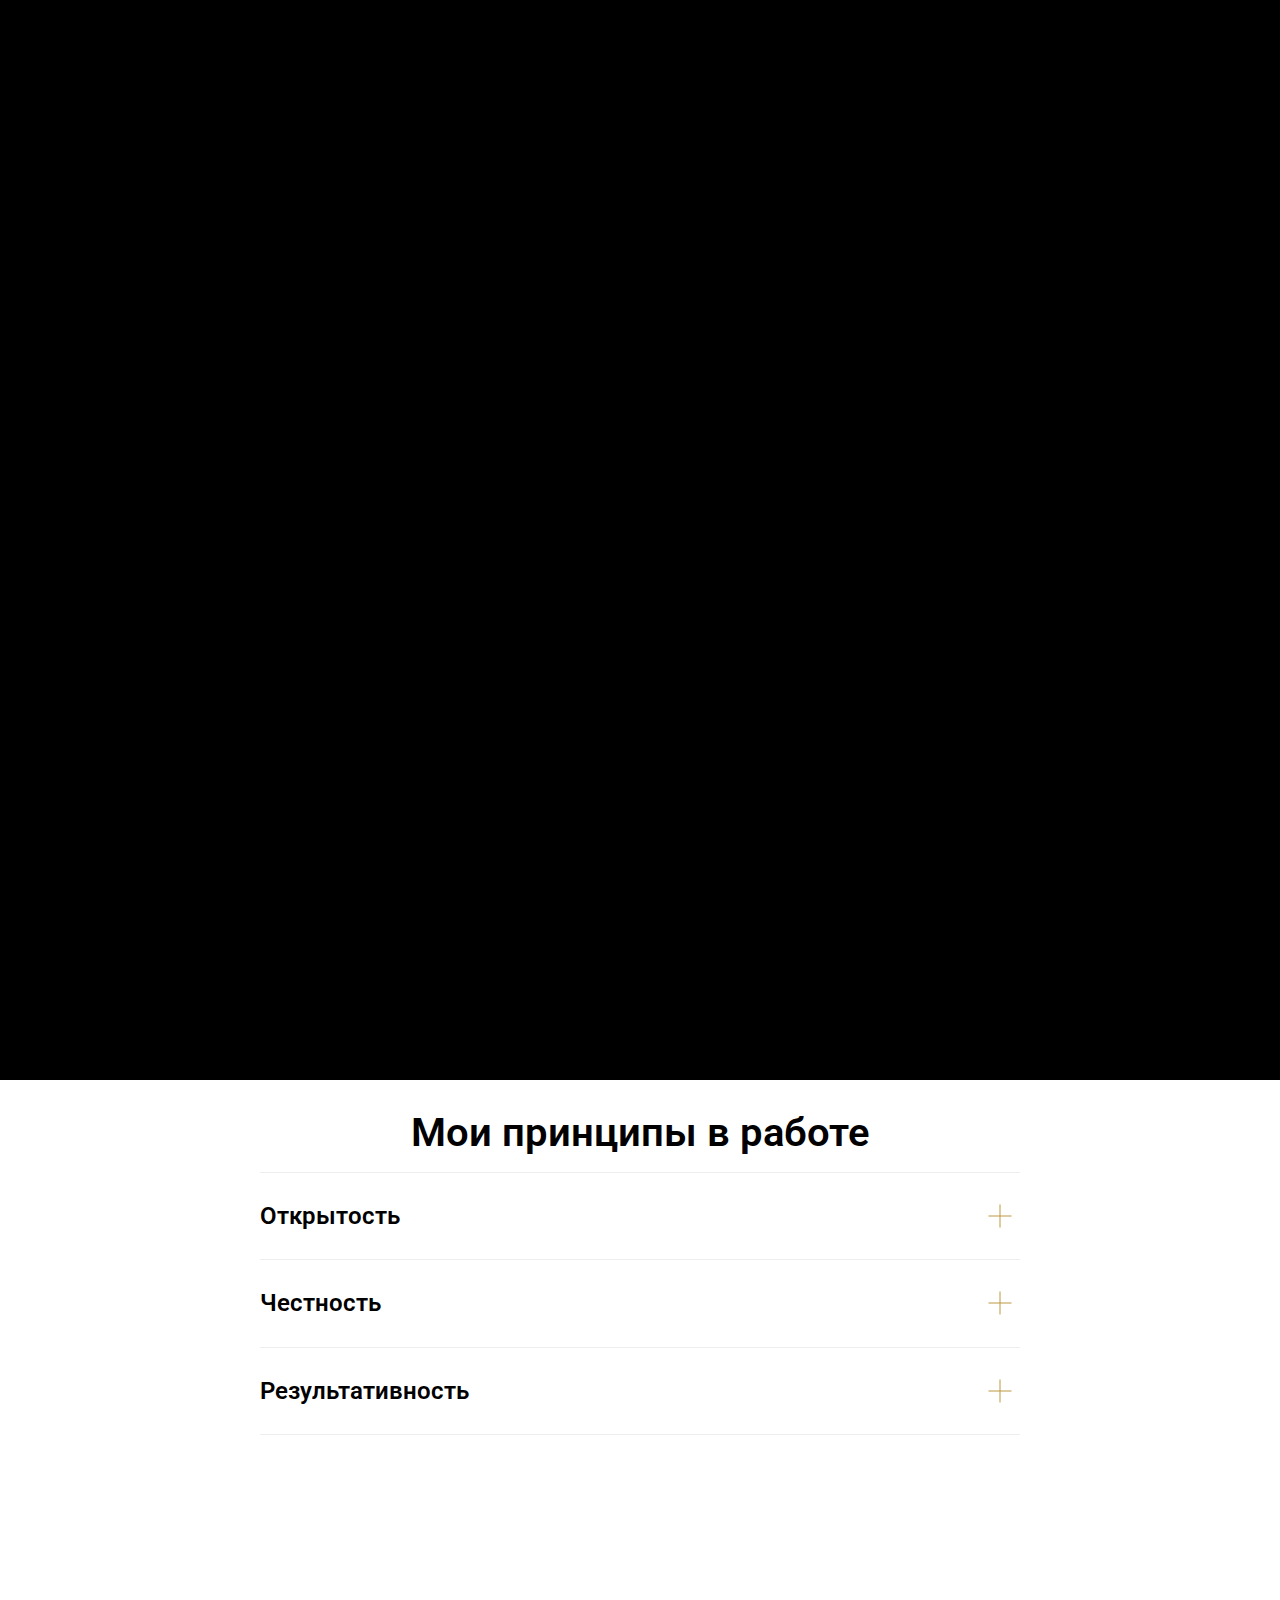
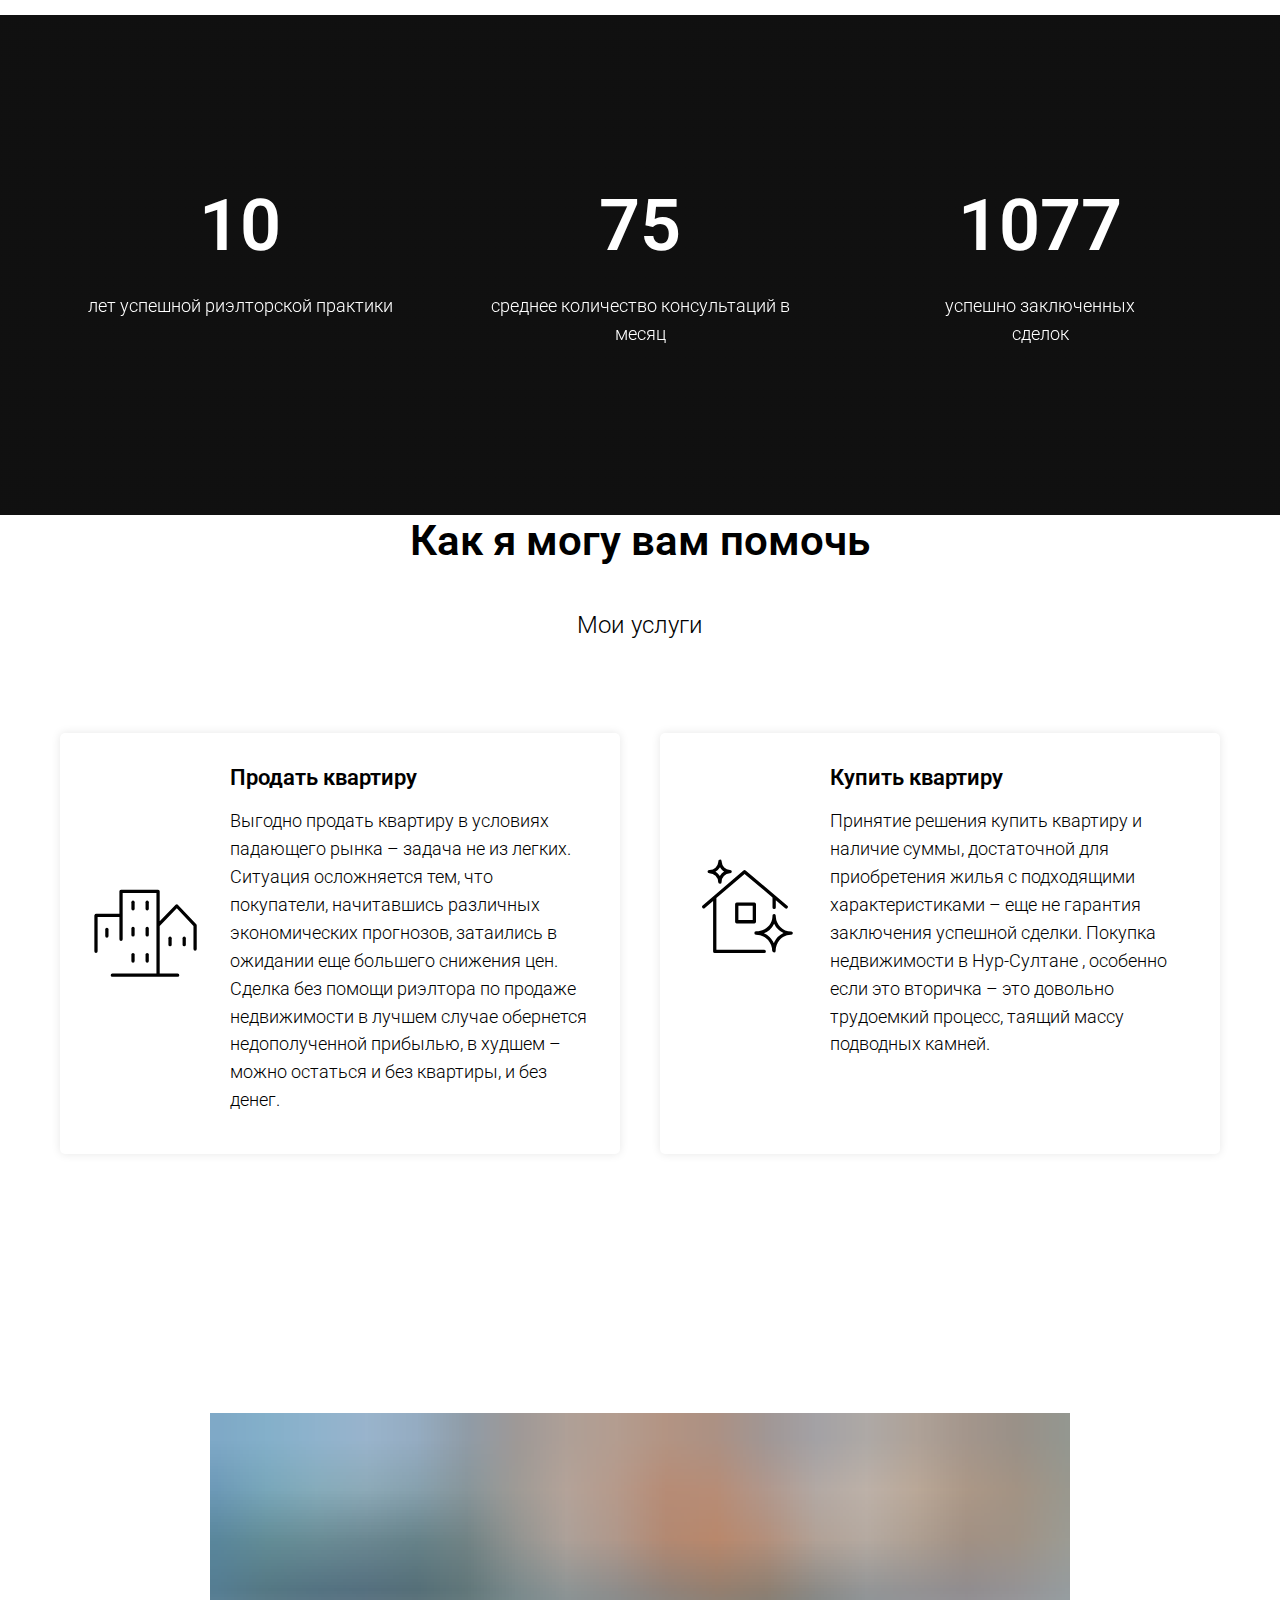
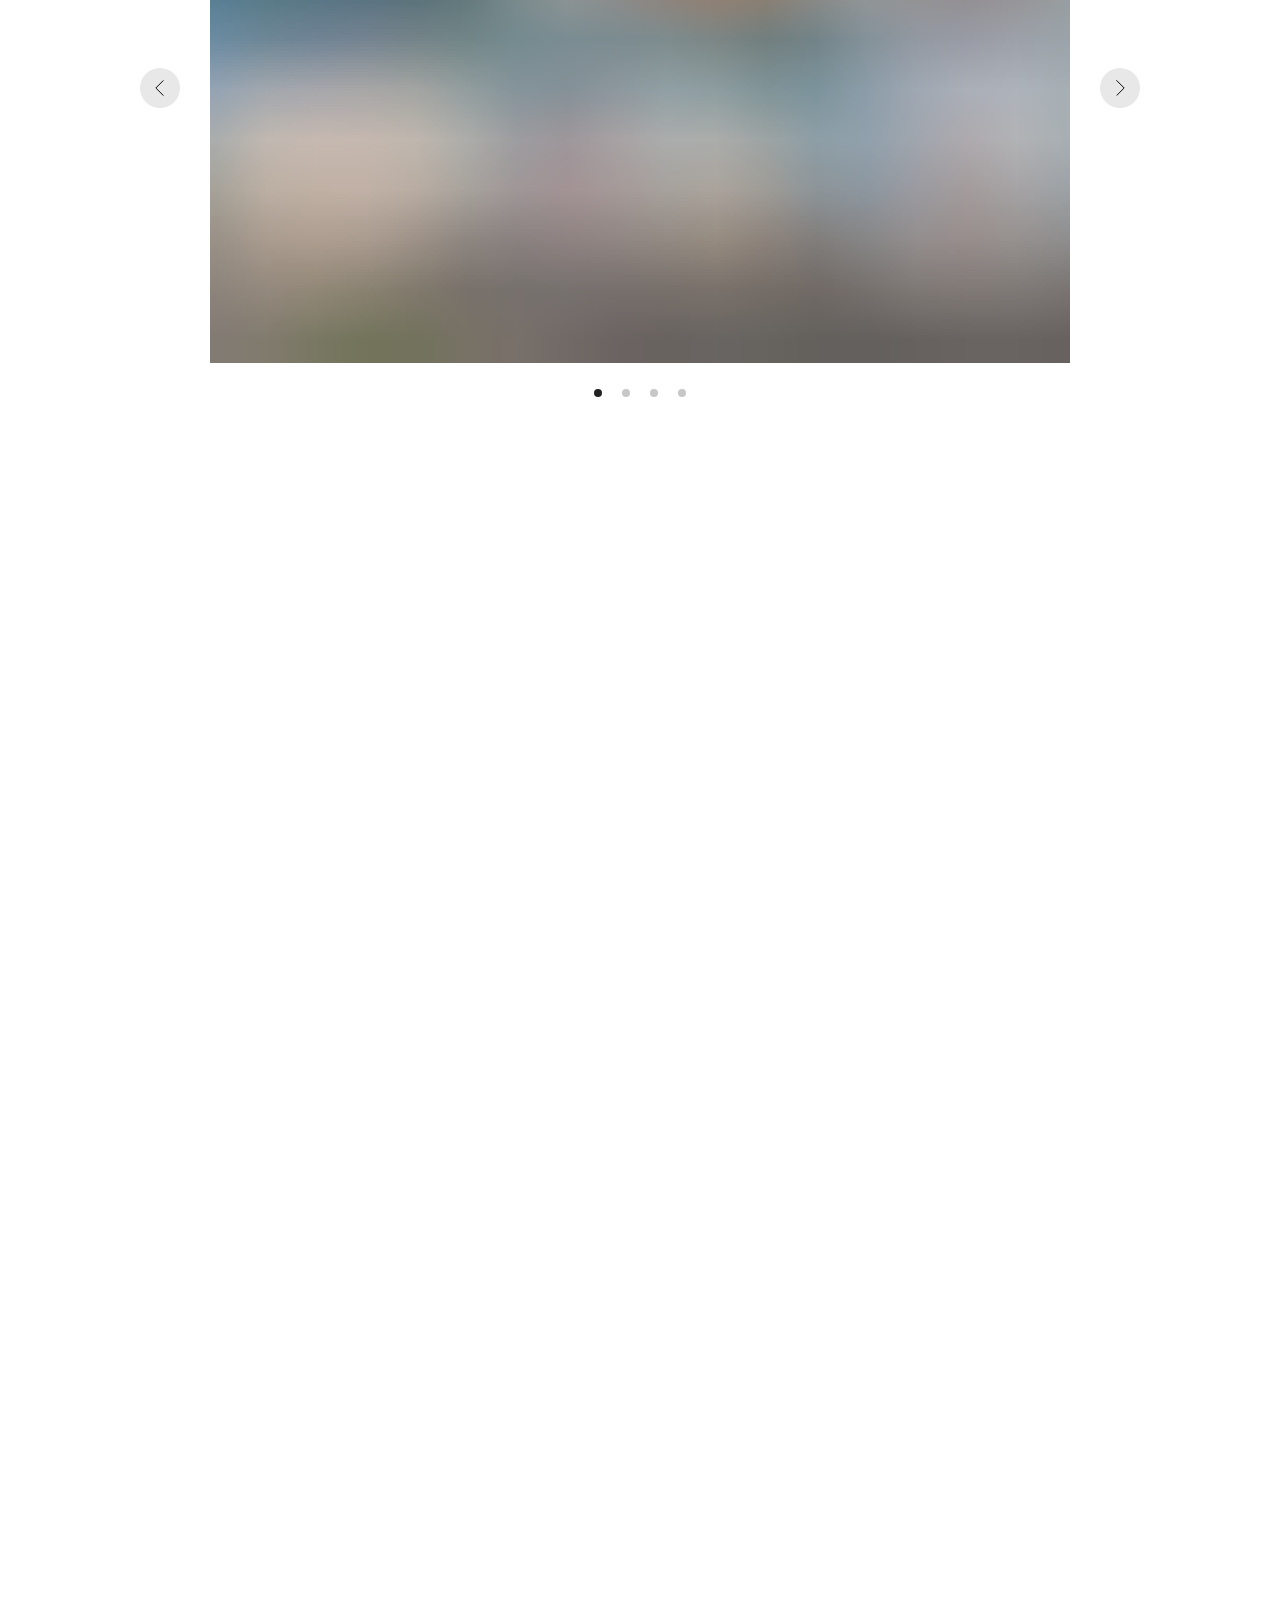
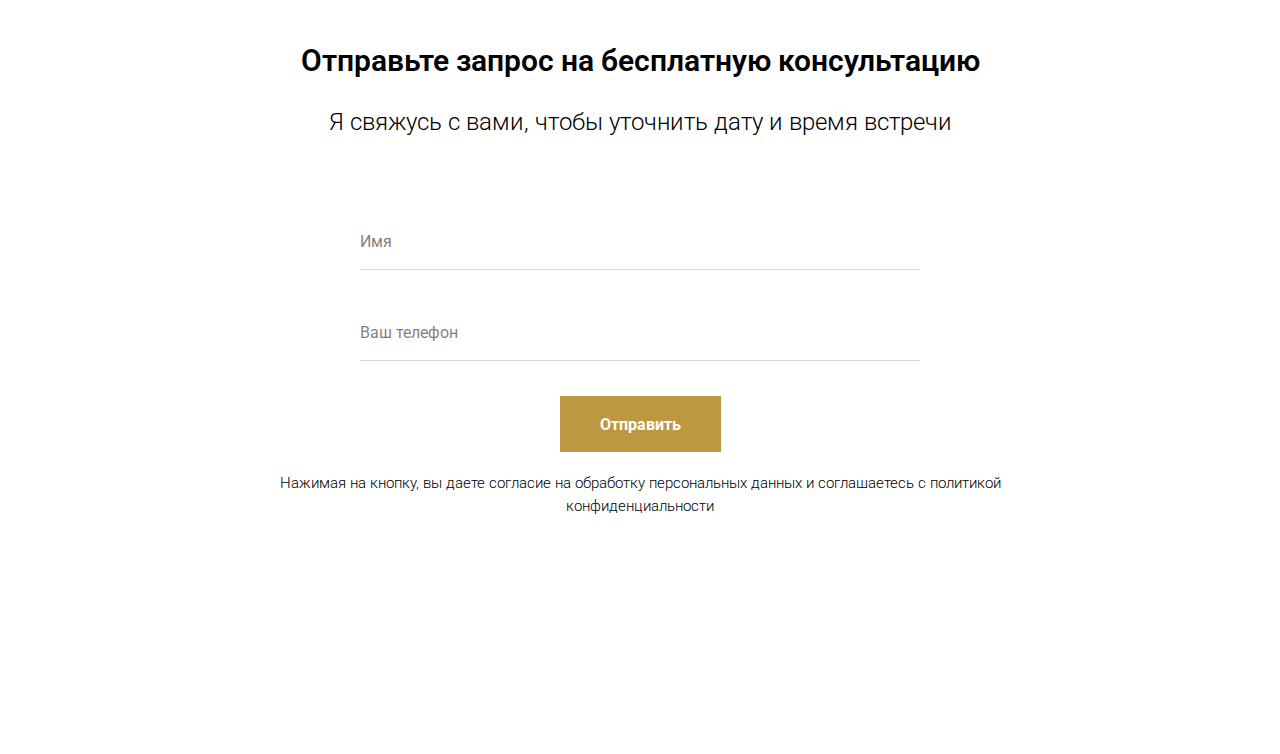
==== index.html @ 59fc8dd5 "Initial commit" ====
﻿<!DOCTYPE html>
<html>
  <head>
    <meta charset="utf-8" />
    <meta http-equiv="Content-Type" content="text/html; charset=utf-8" />
    <meta name="viewport" content="width=device-width, initial-scale=1.0" />
    <!--metatextblock-->
    <title>Риэлтор в Нур-Султане</title>
    <meta name="description" content="Риэлтор в Нур-Султане" />
    <meta property="og:url" content="http://mindikulov.kz" />
    <meta property="og:title" content="Риэлтор в Нур-Султане" />
    <meta property="og:description" content="Риэлтор в Нур-Султане" />
    <meta property="og:type" content="website" />
    <meta
      property="og:image"
      content="https://static.tildacdn.com/tild3165-3533-4338-b965-396161396563/-/resize/504x/lookcomua-135412.jpg"
    />
    <link rel="canonical" href="index.html" />
    <!--/metatextblock-->
    <meta property="fb:app_id" content="257953674358265" />
    <meta name="format-detection" content="telephone=no" />
    <meta http-equiv="x-dns-prefetch-control" content="on" />
    <link rel="dns-prefetch" href="index-1.htm" />
    <link rel="dns-prefetch" href="index-2.htm" />
    <meta name="robots" content="nofollow" />
    <link rel="shortcut icon" href="favicons/favicon.ico" type="image/x-icon" />
    <!-- Assets -->
    <link
      rel="stylesheet"
      href="css/tilda-grid-3.0.min.css"
      type="text/css"
      media="all"
    />
    <link
      rel="stylesheet"
      href="project2813560/tilda-blocks-2.12.css?t=1599987492"
      type="text/css"
      media="all"
    />
    <link
      rel="stylesheet"
      href="css/tilda-animation-1.0.min.css"
      type="text/css"
      media="all"
    />
    <link
      rel="stylesheet"
      href="css/tilda-slds-1.4.min.css"
      type="text/css"
      media="all"
    />
    <script src="js/jquery-1.10.2.min.js"></script>
    <script src="js/tilda-scripts-2.8.min.js"></script>
    <script src="project2813560/tilda-blocks-2.7.js?t=1599987492"></script>
    <script src="js/lazyload-1.3.min.js" charset="utf-8"></script>
    <script src="js/tilda-animation-1.0.min.js" charset="utf-8"></script>
    <script src="js/tilda-slds-1.4.min.js" charset="utf-8"></script>
    <script src="js/hammer.min.js" charset="utf-8"></script>
    <script src="js/tilda-forms-1.0.min.js" charset="utf-8"></script>
    <script type="text/javascript">
      window.dataLayer = window.dataLayer || [];
    </script>
    <script type="text/javascript">
      if (
        /bot|google|yandex|baidu|bing|msn|duckduckbot|teoma|slurp|crawler|spider|robot|crawling|facebook/i.test(
          navigator.userAgent
        ) === false &&
        typeof sessionStorage != "undefined" &&
        sessionStorage.getItem("visited") !== "y"
      ) {
        var style = document.createElement("style");
        style.type = "text/css";
        style.innerHTML =
          "@media screen and (min-width: 980px) {.t-records {opacity: 0;}.t-records_animated {-webkit-transition: opacity ease-in-out .2s;-moz-transition: opacity ease-in-out .2s;-o-transition: opacity ease-in-out .2s;transition: opacity ease-in-out .2s;}.t-records.t-records_visible {opacity: 1;}}";
        document.getElementsByTagName("head")[0].appendChild(style);
        $(document).ready(function () {
          $(".t-records").addClass("t-records_animated");
          setTimeout(function () {
            $(".t-records").addClass("t-records_visible");
            sessionStorage.setItem("visited", "y");
          }, 400);
        });
      }
    </script>
  </head>
  <body class="t-body" style="margin: 0">
    <!--allrecords-->
    <div
      id="allrecords"
      class="t-records"
      data-hook="blocks-collection-content-node"
      data-tilda-project-id="2813560"
      data-tilda-page-id="13061251"
      data-tilda-formskey="2268afaf3164f81f33b08dd801466b52"
    >
      <div
        id="rec217210519"
        class="r t-rec"
        style=""
        data-animationappear="off"
        data-record-type="205"
      >
        <!-- cover -->
        <div
          class="t-cover"
          id="recorddiv217210519"
          bgimgfield="img"
          style="
            height: 120vh;
            background-image: url('tild3165-3533-4338-b965-396161396563/-/resize/20x/lookcomua-135412.jpg');
          "
        >
          <div
            class="t-cover__carrier"
            id="coverCarry217210519"
            data-content-cover-id="217210519"
            data-content-cover-bg="https://static.tildacdn.com/tild3165-3533-4338-b965-396161396563/lookcomua-135412.jpg"
            data-content-cover-height="120vh"
            data-content-cover-parallax="fixed"
            data-content-video-url-youtube="fr4d6lpyalU"
            style="height: 120vh"
          ></div>
          <div
            class="t-cover__filter"
            style="
              height: 120vh;
              background-image: -moz-linear-gradient(
                top,
                rgba(0, 0, 0, 0),
                rgba(0, 0, 0, 0)
              );
              background-image: -webkit-linear-gradient(
                top,
                rgba(0, 0, 0, 0),
                rgba(0, 0, 0, 0)
              );
              background-image: -o-linear-gradient(
                top,
                rgba(0, 0, 0, 0),
                rgba(0, 0, 0, 0)
              );
              background-image: -ms-linear-gradient(
                top,
                rgba(0, 0, 0, 0),
                rgba(0, 0, 0, 0)
              );
              background-image: linear-gradient(
                top,
                rgba(0, 0, 0, 0),
                rgba(0, 0, 0, 0)
              );
              filter: progid:DXImageTransform.Microsoft.gradient(startColorStr='#fe000000', endColorstr='#fe000000');
            "
          ></div>
          <div class="t-container">
            <div class="t-width t-width_10" style="margin: 0 auto">
              <div
                class="t-cover__wrapper t-valign_middle"
                style="height: 120vh; position: relative; z-index: 1"
              >
                <div class="t182">
                  <div data-hook-content="covercontent">
                    <div class="t182__wrapper">
                      <h1
                        class="t182__title t-title t-title_xl t-animate"
                        data-animate-style="zoomin"
                        data-animate-group="yes"
                        style=""
                        field="title"
                      >
                        <div
                          style="
                            font-size: 52px;
                            line-height: 54px;
                            color: #ffffff;
                          "
                          data-customstyle="yes"
                        >
                          <strong>Аскар Миндикулов</strong>
                        </div>
                      </h1>
                      <div
                        class="t182__descr t-descr t-descr_lg t-animate"
                        data-animate-style="zoomin"
                        data-animate-group="yes"
                        style=""
                        field="descr"
                      >
                        <div style="font-size: 22px" data-customstyle="yes">
                          <span style="font-size: 22px"
                            >Опытный агент по недвижимости в Нур-Султане</span
                          >
                        </div>
                      </div>
                      <div class="t182__buttons">
                        <a
                          href="tel:+77077050975"
                          target=""
                          class="t-btn t-animate"
                          data-animate-style="zoomin"
                          data-animate-group="yes"
                          style="color: #ffffff; background-color: #199c68"
                          ><table style="width: 100%; height: 100%">
                            <tr>
                              <td>Номер: 8 (707) 705 09 75</td>
                            </tr>
                          </table></a
                        >
                        <a
                          href="#rec217210527"
                          target=""
                          class="t-btn t-animate"
                          data-animate-style="zoomin"
                          data-animate-group="yes"
                          style="color: #cccccc; border: 1px solid #bd9840"
                          ><table style="width: 100%; height: 100%">
                            <tr>
                              <td>Получить бесплатную консультацию</td>
                            </tr>
                          </table></a
                        >
                      </div>
                    </div>
                  </div>
                </div>
              </div>
            </div>
          </div>
        </div>
        <style>
          #rec217210519 .t-btn[data-btneffects-first],
          #rec217210519 .t-btn[data-btneffects-second],
          #rec217210519 .t-submit[data-btneffects-first],
          #rec217210519 .t-submit[data-btneffects-second] {
            position: relative;
            overflow: hidden;
            -webkit-transform: translate3d(0, 0, 0);
            transform: translate3d(0, 0, 0);
          }
        </style>
        <script type="text/javascript">
          $(document).ready(function () {});
        </script>
      </div>
      <div
        id="rec217220127"
        class="r t-rec t-rec_pt_30 t-rec_pb_15"
        style="padding-top: 30px; padding-bottom: 15px"
        data-record-type="60"
      >
        <!-- T050 -->
        <div class="t050">
          <div class="t-container t-align_center">
            <div class="t-col t-col_10 t-prefix_1">
              <div
                class="t050__title t-title t-title_xxl"
                field="title"
                style=""
              >
                <div style="font-size: 40px" data-customstyle="yes">
                  <span style="font-size: 40px">Мои принципы в работе</span>
                </div>
              </div>
            </div>
          </div>
        </div>
      </div>
      <div
        id="rec217210521"
        class="r t-rec t-rec_pt_0 t-rec_pb_180"
        style="padding-top: 0px; padding-bottom: 180px"
        data-animationappear="off"
        data-record-type="585"
      >
        <!-- T585-->
        <div class="t585">
          <div class="t-container">
            <div class="t-col t-col_8 t-prefix_2">
              <div class="t585__accordion" data-accordion="false">
                <div class="t585__wrapper">
                  <div class="t585__header" style="border-top: 1px solid #eee">
                    <div
                      class="t585__title t-name t-name_xl"
                      field="li_title__1480611044356"
                      style=""
                    >
                      <p style="text-align: left">Открытость</p>
                    </div>
                    <div class="t585__icon">
                      <div class="t585__lines">
                        <svg
                          width="24px"
                          height="24px"
                          viewbox="0 0 24 24"
                          xmlns="http://www.w3.org/2000/svg"
                          xmlns:xlink="http://www.w3.org/1999/xlink"
                        >
                          <g
                            stroke="none"
                            stroke-width="1px"
                            fill="none"
                            fill-rule="evenodd"
                            stroke-linecap="square"
                          >
                            <g
                              transform="translate(1.000000, 1.000000)"
                              stroke="#bd9840"
                            >
                              <path d="M0,11 L22,11"></path>
                              <path d="M11,0 L11,22"></path>
                            </g>
                          </g>
                        </svg>
                      </div>
                      <div
                        class="t585__circle"
                        style="background-color: transparent"
                      ></div>
                    </div>
                    <div class="t585__icon t585__icon-hover">
                      <div class="t585__lines">
                        <svg
                          width="24px"
                          height="24px"
                          viewbox="0 0 24 24"
                          xmlns="http://www.w3.org/2000/svg"
                          xmlns:xlink="http://www.w3.org/1999/xlink"
                        >
                          <g
                            stroke="none"
                            stroke-width="1px"
                            fill="none"
                            fill-rule="evenodd"
                            stroke-linecap="square"
                          >
                            <g
                              transform="translate(1.000000, 1.000000)"
                              stroke="#bd9840"
                            >
                              <path d="M0,11 L22,11"></path>
                              <path d="M11,0 L11,22"></path>
                            </g>
                          </g>
                        </svg>
                      </div>
                      <div
                        class="t585__circle"
                        style="background-color: #e8e8e8"
                      ></div>
                    </div>
                  </div>
                  <div class="t585__content">
                    <div class="t585__textwrapper">
                      <div
                        class="t585__text t-descr t-descr_xs"
                        field="li_descr__1480611044356"
                        style=""
                      >
                        <ul>
                          <li>
                            детальное информирование клиента о каждом этапе
                            сотрудничества.
                          </li>
                        </ul>
                      </div>
                    </div>
                  </div>
                </div>
              </div>
            </div>
            <div class="t-col t-col_8 t-prefix_2">
              <div class="t585__accordion" data-accordion="false">
                <div class="t585__wrapper">
                  <div class="t585__header" style="border-top: 1px solid #eee">
                    <div
                      class="t585__title t-name t-name_xl"
                      field="li_title__1480611048442"
                      style=""
                    >
                      Честность
                    </div>
                    <div class="t585__icon">
                      <div class="t585__lines">
                        <svg
                          width="24px"
                          height="24px"
                          viewbox="0 0 24 24"
                          xmlns="http://www.w3.org/2000/svg"
                          xmlns:xlink="http://www.w3.org/1999/xlink"
                        >
                          <g
                            stroke="none"
                            stroke-width="1px"
                            fill="none"
                            fill-rule="evenodd"
                            stroke-linecap="square"
                          >
                            <g
                              transform="translate(1.000000, 1.000000)"
                              stroke="#bd9840"
                            >
                              <path d="M0,11 L22,11"></path>
                              <path d="M11,0 L11,22"></path>
                            </g>
                          </g>
                        </svg>
                      </div>
                      <div
                        class="t585__circle"
                        style="background-color: transparent"
                      ></div>
                    </div>
                    <div class="t585__icon t585__icon-hover">
                      <div class="t585__lines">
                        <svg
                          width="24px"
                          height="24px"
                          viewbox="0 0 24 24"
                          xmlns="http://www.w3.org/2000/svg"
                          xmlns:xlink="http://www.w3.org/1999/xlink"
                        >
                          <g
                            stroke="none"
                            stroke-width="1px"
                            fill="none"
                            fill-rule="evenodd"
                            stroke-linecap="square"
                          >
                            <g
                              transform="translate(1.000000, 1.000000)"
                              stroke="#bd9840"
                            >
                              <path d="M0,11 L22,11"></path>
                              <path d="M11,0 L11,22"></path>
                            </g>
                          </g>
                        </svg>
                      </div>
                      <div
                        class="t585__circle"
                        style="background-color: #e8e8e8"
                      ></div>
                    </div>
                  </div>
                  <div class="t585__content">
                    <div class="t585__textwrapper">
                      <div
                        class="t585__text t-descr t-descr_xs"
                        field="li_descr__1480611048442"
                        style=""
                      >
                        <ul>
                          <li>основа любого сотрудничества,</li>
                        </ul>
                        залог взаимного доверия, без которого невозможно<br />добиться
                        успеха и хорошего результата
                      </div>
                    </div>
                  </div>
                </div>
              </div>
            </div>
            <div class="t-col t-col_8 t-prefix_2">
              <div class="t585__accordion" data-accordion="false">
                <div class="t585__wrapper">
                  <div class="t585__header" style="border-top: 1px solid #eee">
                    <div
                      class="t585__title t-name t-name_xl"
                      field="li_title__1489600117321"
                      style=""
                    >
                      Результативность
                    </div>
                    <div class="t585__icon">
                      <div class="t585__lines">
                        <svg
                          width="24px"
                          height="24px"
                          viewbox="0 0 24 24"
                          xmlns="http://www.w3.org/2000/svg"
                          xmlns:xlink="http://www.w3.org/1999/xlink"
                        >
                          <g
                            stroke="none"
                            stroke-width="1px"
                            fill="none"
                            fill-rule="evenodd"
                            stroke-linecap="square"
                          >
                            <g
                              transform="translate(1.000000, 1.000000)"
                              stroke="#bd9840"
                            >
                              <path d="M0,11 L22,11"></path>
                              <path d="M11,0 L11,22"></path>
                            </g>
                          </g>
                        </svg>
                      </div>
                      <div
                        class="t585__circle"
                        style="background-color: transparent"
                      ></div>
                    </div>
                    <div class="t585__icon t585__icon-hover">
                      <div class="t585__lines">
                        <svg
                          width="24px"
                          height="24px"
                          viewbox="0 0 24 24"
                          xmlns="http://www.w3.org/2000/svg"
                          xmlns:xlink="http://www.w3.org/1999/xlink"
                        >
                          <g
                            stroke="none"
                            stroke-width="1px"
                            fill="none"
                            fill-rule="evenodd"
                            stroke-linecap="square"
                          >
                            <g
                              transform="translate(1.000000, 1.000000)"
                              stroke="#bd9840"
                            >
                              <path d="M0,11 L22,11"></path>
                              <path d="M11,0 L11,22"></path>
                            </g>
                          </g>
                        </svg>
                      </div>
                      <div
                        class="t585__circle"
                        style="background-color: #e8e8e8"
                      ></div>
                    </div>
                  </div>
                  <div class="t585__content">
                    <div class="t585__textwrapper">
                      <div
                        class="t585__text t-descr t-descr_xs"
                        field="li_descr__1489600117321"
                        style=""
                      >
                        <ul>
                          <li>закономерный итог профессионального подхода и</li>
                        </ul>
                        понимания сути своей работы.
                      </div>
                    </div>
                  </div>
                </div>
              </div>
              <div
                class="t585__border"
                style="height: 1px; background-color: #eee"
              ></div>
            </div>
          </div>
        </div>
        <script type="text/javascript">
          $(document).ready(function () {
            t585_init("217210521");
          });
        </script>
      </div>
      <div
        id="rec217210522"
        class="r t-rec"
        style=""
        data-animationappear="off"
        data-record-type="506"
      >
        <!-- T506 --><!-- cover -->
        <div
          class="t-cover"
          id="recorddiv217210522"
          bgimgfield="img"
          style="
            height: 500px;
            background-image: url('tild3165-6231-4263-b031-643332373136/-/resize/20x/21459680054_ca2cc57c4b_o.png');
          "
        >
          <div
            class="t-cover__carrier"
            id="coverCarry217210522"
            data-content-cover-id="217210522"
            data-content-cover-bg="https://static.tildacdn.com/tild3165-6231-4263-b031-643332373136/21459680054_ca2cc57c4b_o.png"
            data-content-cover-height="500px"
            data-content-cover-parallax=""
            style="height: 500px; background-attachment: scroll"
          ></div>
          <div
            class="t-cover__filter"
            style="
              height: 500px;
              background-image: -moz-linear-gradient(
                top,
                rgba(18, 18, 18, 0.9),
                rgba(18, 18, 18, 0.9)
              );
              background-image: -webkit-linear-gradient(
                top,
                rgba(18, 18, 18, 0.9),
                rgba(18, 18, 18, 0.9)
              );
              background-image: -o-linear-gradient(
                top,
                rgba(18, 18, 18, 0.9),
                rgba(18, 18, 18, 0.9)
              );
              background-image: -ms-linear-gradient(
                top,
                rgba(18, 18, 18, 0.9),
                rgba(18, 18, 18, 0.9)
              );
              background-image: linear-gradient(
                top,
                rgba(18, 18, 18, 0.9),
                rgba(18, 18, 18, 0.9)
              );
              filter: progid:DXImageTransform.Microsoft.gradient(startColorStr='#19121212', endColorstr='#19121212');
            "
          ></div>
          <div class="t506">
            <div class="t-container">
              <div
                class="t-cover__wrapper t-valign_middle"
                style="height: 500px"
              >
                <div class="t506__wrapper" data-hook-content="covercontent">
                  <div class="t506__blockswrapper">
                    <div class="t506__col t-col t-col_4 t-item">
                      <div
                        class="t506__title t-title t-title_xl"
                        style=""
                        field="title"
                      >
                        10
                      </div>
                      <div
                        class="t506__text t-descr t-descr_sm"
                        style=""
                        field="descr"
                      >
                        лет успешной риэлторской практики
                      </div>
                    </div>
                    <div class="t506__col t-col t-col_4 t-item">
                      <div
                        class="t506__title t-title t-title_xl"
                        style=""
                        field="title2"
                      >
                        75
                      </div>
                      <div
                        class="t506__text t-descr t-descr_sm"
                        style=""
                        field="descr2"
                      >
                        среднее количество консультаций в месяц
                      </div>
                    </div>
                    <div class="t506__col t-col t-col_4 t-item">
                      <div
                        class="t506__title t-title t-title_xl"
                        style=""
                        field="title3"
                      >
                        1077
                      </div>
                      <div
                        class="t506__text t-descr t-descr_sm"
                        style=""
                        field="descr3"
                      >
                        успешно заключенных <br />сделок
                      </div>
                    </div>
                  </div>
                </div>
              </div>
            </div>
          </div>
        </div>
        <script type="text/javascript">
          $(document).ready(function () {
            $(".t506").bind("displayChanged", function () {
              var t506_el = $("#rec217210522");
              t506_el.find("div[data-hook-content]").css("height", "auto");
              var t506_hcover = t506_el.find(".t-cover").height();
              var t506_hcontent = t506_el
                .find("div[data-hook-content]")
                .outerHeight();
              if (t506_hcontent > 300 && t506_hcover < t506_hcontent) {
                var t506_hcontent = t506_hcontent + 120;
                if (t506_hcontent > 1000) {
                  t506_hcontent += 100;
                }
                t506_el.find(".t-cover").height(t506_hcontent);
                t506_el.find(".t-cover__filter").height(t506_hcontent);
                t506_el.find(".t-cover__carrier").height(t506_hcontent);
                t506_el.find(".t-cover__wrapper").height(t506_hcontent);
                if ($isMobile == false) {
                  setTimeout(function () {
                    var t506_divvideo = t506_el.find(".t-cover__carrier");
                    if (t506_divvideo.find("iframe").length > 0) {
                      setWidthHeightYoutubeVideo(
                        t506_divvideo,
                        t506_hcontent + "px"
                      );
                    }
                  }, 2000);
                }
              }
            });
          });
        </script>
      </div>
      <div
        id="rec217210523"
        class="r t-rec t-rec_pt_0"
        style="padding-top: 0px"
        data-record-type="215"
      >
        <a name="practice" style="font-size: 0"></a>
      </div>
      <div
        id="rec225099016"
        class="r t-rec t-rec_pt_0 t-rec_pb_0"
        style="padding-top: 0px; padding-bottom: 0px"
        data-animationappear="off"
        data-record-type="859"
      >
        <!-- t859 -->
        <div class="t859">
          <div class="t-section__container t-container">
            <div class="t-col t-col_12">
              <div class="t-section__topwrapper t-align_center">
                <div class="t-section__title t-title t-title_xs" field="btitle">
                  Как я могу вам помочь<br />
                </div>
                <div
                  class="t-section__descr t-descr t-descr_xl t-margin_auto"
                  field="bdescr"
                >
                  Мои услуги<br />
                </div>
              </div>
            </div>
          </div>
          <div class="t-container">
            <div class="t859__row">
              <div class="t859__col t-col t-col_6 t859__col_first">
                <div
                  class="t859__inner-col"
                  style="
                    background-color: #ffffff;
                    border-radius: 5px;
                    box-shadow: 0px 0px 10px 0px rgba(0, 0, 0, 0.1);
                  "
                >
                  <div class="t859__wrap">
                    <div class="t859__wrap_left">
                      <div class="t859__imgwrapper">
                        <img
                          src="lib/tildaicon/33613137-3762-4562-b131-313831323037/Tilda_Icons_45_quest_city.svg"
                          class="t859__img t859__img_circle t-img"
                          imgfield="li_img__1533113804891"
                        />
                      </div>
                    </div>
                    <div class="t859__wrap_right">
                      <div
                        class="t-name t-name_lg t859__bottommargin"
                        style=""
                        field="li_title__1533113804891"
                      >
                        Продать квартиру <br />
                      </div>
                      <div
                        class="t-descr t-descr_sm"
                        style=""
                        field="li_descr__1533113804891"
                      >
                        Выгодно продать квартиру в условиях падающего рынка –
                        задача не из легких. Ситуация осложняется тем, что
                        покупатели, начитавшись различных экономических
                        прогнозов, затаились в ожидании еще большего снижения
                        цен. Сделка без помощи риэлтора по продаже недвижимости
                        в лучшем случае обернется недополученной прибылью, в
                        худшем – можно остаться и без квартиры, и без денег.
                      </div>
                    </div>
                  </div>
                </div>
              </div>
              <div class="t859__col t-col t-col_6">
                <div
                  class="t859__inner-col"
                  style="
                    background-color: #ffffff;
                    border-radius: 5px;
                    box-shadow: 0px 0px 10px 0px rgba(0, 0, 0, 0.1);
                  "
                >
                  <div class="t859__wrap">
                    <div class="t859__wrap_left">
                      <div class="t859__imgwrapper">
                        <img
                          src="lib/tildaicon/66646562-3066-4163-b362-343930643738/Tilda_Icons_38_Cleaning_company_cleanhouse.svg"
                          class="t859__img t859__img_circle t-img"
                          imgfield="li_img__1533113964390"
                        />
                      </div>
                    </div>
                    <div class="t859__wrap_right">
                      <div
                        class="t-name t-name_lg t859__bottommargin"
                        style=""
                        field="li_title__1533113964390"
                      >
                        Купить квартиру
                      </div>
                      <div
                        class="t-descr t-descr_sm"
                        style=""
                        field="li_descr__1533113964390"
                      >
                        Принятие решения купить квартиру и наличие суммы,
                        достаточной для приобретения жилья с подходящими
                        характеристиками – еще не гарантия заключения успешной
                        сделки. Покупка недвижимости в Нур-Султане , особенно
                        если это вторичка – это довольно трудоемкий процесс,
                        таящий массу подводных камней.
                      </div>
                    </div>
                  </div>
                </div>
              </div>
            </div>
          </div>
        </div>
        <script type="text/javascript">
          $(document).ready(function () {
            t859_init("225099016");
          });
        </script>
      </div>
      <div
        id="rec229248161"
        class="r t-rec t-rec_pt_120 t-rec_pb_0"
        style="padding-top: 120px; padding-bottom: 0px"
        data-record-type="60"
      >
        <!-- T050 -->
        <div class="t050">
          <div class="t-container t-align_center">
            <div class="t-col t-col_10 t-prefix_1">
              <div
                class="t050__title t-title t-title_xxl"
                field="title"
                style=""
              >
                <div style="font-size: 42px" data-customstyle="yes">
                  <span style="font-size: 42px">Горячие предложения</span>
                </div>
              </div>
            </div>
          </div>
        </div>
      </div>
      <div
        id="rec229224362"
        class="r t-rec t-rec_pt_90 t-rec_pb_0"
        style="padding-top: 90px; padding-bottom: 0px"
        data-animationappear="off"
        data-record-type="670"
      >
        <div class="t670">
          <div class="t-slds" style="visibility: hidden">
            <div class="t-container t-slds__main">
              <div class="t-slds__container t-width t-width_9 t-margin_auto">
                <div
                  class="t-slds__items-wrapper t-slds_animated-none t-slds__witharrows"
                  data-slider-transition="300"
                  data-slider-with-cycle="true"
                  data-slider-correct-height="true"
                  data-auto-correct-mobile-width="false"
                  data-slider-arrows-nearpic="yes"
                >
                  <div
                    class="t-slds__item t-slds__item_active"
                    data-slide-index="1"
                  >
                    <div
                      class="t-width t-width_9 t-margin_auto"
                      itemscope=""
                      itemtype="http://schema.org/ImageObject"
                    >
                      <div class="t-slds__wrapper t-align_center">
                        <meta
                          itemprop="image"
                          content="https://static.tildacdn.com/tild3266-3137-4333-b064-313131313735/_-1.png"
                        />
                        <div class="t670__imgwrapper" bgimgfield="gi_img__0">
                          <div
                            class="t-slds__bgimg t-bgimg"
                            data-original="https://static.tildacdn.com/tild3266-3137-4333-b064-313131313735/_-1.png"
                            style="
                              background-image: url('tild3266-3137-4333-b064-313131313735/-/resizeb/20x/_-1.png');
                            "
                          ></div>
                          <div
                            class="t670__separator"
                            data-slider-image-width="860"
                            data-slider-image-height="550"
                          ></div>
                        </div>
                      </div>
                    </div>
                  </div>
                  <div class="t-slds__item" data-slide-index="2">
                    <div
                      class="t-width t-width_9 t-margin_auto"
                      itemscope=""
                      itemtype="http://schema.org/ImageObject"
                    >
                      <div class="t-slds__wrapper t-align_center">
                        <meta
                          itemprop="image"
                          content="https://static.tildacdn.com/tild3536-3837-4439-b533-633734623031/bi.png"
                        />
                        <div class="t670__imgwrapper" bgimgfield="gi_img__1">
                          <div
                            class="t-slds__bgimg t-bgimg"
                            data-original="https://static.tildacdn.com/tild3536-3837-4439-b533-633734623031/bi.png"
                            style="
                              background-image: url('tild3536-3837-4439-b533-633734623031/-/resizeb/20x/bi.png');
                            "
                          ></div>
                          <div
                            class="t670__separator"
                            data-slider-image-width="860"
                            data-slider-image-height="550"
                          ></div>
                        </div>
                      </div>
                    </div>
                  </div>
                  <div class="t-slds__item" data-slide-index="3">
                    <div
                      class="t-width t-width_9 t-margin_auto"
                      itemscope=""
                      itemtype="http://schema.org/ImageObject"
                    >
                      <div class="t-slds__wrapper t-align_center">
                        <meta
                          itemprop="image"
                          content="https://static.tildacdn.com/tild3132-6264-4165-b266-393865306565/5601fbc6fb28f2674cb1.jpeg"
                        />
                        <div class="t670__imgwrapper" bgimgfield="gi_img__2">
                          <div
                            class="t-slds__bgimg t-bgimg"
                            data-original="https://static.tildacdn.com/tild3132-6264-4165-b266-393865306565/5601fbc6fb28f2674cb1.jpeg"
                            style="
                              background-image: url('tild3132-6264-4165-b266-393865306565/-/resizeb/20x/5601fbc6fb28f2674cb1.jpeg');
                            "
                          ></div>
                          <div
                            class="t670__separator"
                            data-slider-image-width="860"
                            data-slider-image-height="550"
                          ></div>
                        </div>
                      </div>
                    </div>
                  </div>
                  <div class="t-slds__item" data-slide-index="4">
                    <div
                      class="t-width t-width_9 t-margin_auto"
                      itemscope=""
                      itemtype="http://schema.org/ImageObject"
                    >
                      <div class="t-slds__wrapper t-align_center">
                        <meta
                          itemprop="image"
                          content="https://static.tildacdn.com/tild6139-3935-4334-a161-653632653538/e23e45e8188915274e5c.jpeg"
                        />
                        <div class="t670__imgwrapper" bgimgfield="gi_img__3">
                          <div
                            class="t-slds__bgimg t-bgimg"
                            data-original="https://static.tildacdn.com/tild6139-3935-4334-a161-653632653538/e23e45e8188915274e5c.jpeg"
                            style="
                              background-image: url('tild6139-3935-4334-a161-653632653538/-/resizeb/20x/e23e45e8188915274e5c.jpeg');
                            "
                          ></div>
                          <div
                            class="t670__separator"
                            data-slider-image-width="860"
                            data-slider-image-height="550"
                          ></div>
                        </div>
                      </div>
                    </div>
                  </div>
                </div>
              </div>
              <div
                class="t-slds__arrow_container t-slds__arrow_container-outside"
              >
                <div
                  class="t-slds__arrow_wrapper t-slds__arrow_wrapper-left"
                  data-slide-direction="left"
                >
                  <div
                    class="t-slds__arrow t-slds__arrow-left t-slds__arrow-withbg"
                    style="
                      width: 40px;
                      height: 40px;
                      background-color: rgba(232, 232, 232, 1);
                    "
                  >
                    <div
                      class="t-slds__arrow_body t-slds__arrow_body-left"
                      style="width: 9px"
                    >
                      <svg
                        style="display: block"
                        viewbox="0 0 9.3 17"
                        xmlns="http://www.w3.org/2000/svg"
                        xmlns:xlink="http://www.w3.org/1999/xlink"
                      >
                        <desc>Left</desc>
                        <polyline
                          fill="none"
                          stroke="#000000"
                          stroke-linejoin="butt"
                          stroke-linecap="butt"
                          stroke-width="1"
                          points="0.5,0.5 8.5,8.5 0.5,16.5"
                        ></polyline>
                      </svg>
                    </div>
                  </div>
                </div>
                <div
                  class="t-slds__arrow_wrapper t-slds__arrow_wrapper-right"
                  data-slide-direction="right"
                >
                  <div
                    class="t-slds__arrow t-slds__arrow-right t-slds__arrow-withbg"
                    style="
                      width: 40px;
                      height: 40px;
                      background-color: rgba(232, 232, 232, 1);
                    "
                  >
                    <div
                      class="t-slds__arrow_body t-slds__arrow_body-right"
                      style="width: 9px"
                    >
                      <svg
                        style="display: block"
                        viewbox="0 0 9.3 17"
                        xmlns="http://www.w3.org/2000/svg"
                        xmlns:xlink="http://www.w3.org/1999/xlink"
                      >
                        <desc>Right</desc>
                        <polyline
                          fill="none"
                          stroke="#000000"
                          stroke-linejoin="butt"
                          stroke-linecap="butt"
                          stroke-width="1"
                          points="0.5,0.5 8.5,8.5 0.5,16.5"
                        ></polyline>
                      </svg>
                    </div>
                  </div>
                </div>
              </div>
              <div class="t-slds__bullet_wrapper">
                <div
                  class="t-slds__bullet t-slds__bullet_active"
                  data-slide-bullet-for="1"
                >
                  <div
                    class="t-slds__bullet_body"
                    style="background-color: #c7c7c7"
                  ></div>
                </div>
                <div class="t-slds__bullet" data-slide-bullet-for="2">
                  <div
                    class="t-slds__bullet_body"
                    style="background-color: #c7c7c7"
                  ></div>
                </div>
                <div class="t-slds__bullet" data-slide-bullet-for="3">
                  <div
                    class="t-slds__bullet_body"
                    style="background-color: #c7c7c7"
                  ></div>
                </div>
                <div class="t-slds__bullet" data-slide-bullet-for="4">
                  <div
                    class="t-slds__bullet_body"
                    style="background-color: #c7c7c7"
                  ></div>
                </div>
              </div>
              <div class="t-slds__caption__container"></div>
            </div>
          </div>
        </div>
        <script type="text/javascript">
          $(document).ready(function () {
            t670_init("229224362");
            t_sldsInit("229224362");
          });
          $(".t670").bind("displayChanged", function () {
            t_slds_updateSlider("229224362");
            t_slds_positionArrows("229224362");
          });
        </script>
        <style type="text/css">
          #rec229224362 .t-slds__bullet_active .t-slds__bullet_body {
            background-color: #222 !important;
          }
          #rec229224362 .t-slds__bullet:hover .t-slds__bullet_body {
            background-color: #222 !important;
          }
        </style>
      </div>
      <div
        id="rec217210520"
        class="r t-rec t-rec_pt_120 t-rec_pb_90"
        style="padding-top: 120px; padding-bottom: 90px"
        data-record-type="487"
      >
        <!-- t487 -->
        <div class="t487">
          <div class="t-container t-align_center">
            <div class="t-col t-col_10 t-prefix_1">
              <img
                src="lib/tildaicon/33613137-3762-4562-b131-313831323037/Tilda_Icons_45_quest_city.svg"
                class="t487__img t487__img_circle t-margin_auto t-img"
                imgfield="img"
                style="width: 156px"
              />
              <div
                class="t487__title t-title t-title_xxs t-margin_auto"
                field="title"
                style="font-size: 64px; margin-top: 50px; margin-bottom: 50px"
              >
                <p style="text-align: center"><strong>Цели</strong></p>
              </div>
              <div
                class="t487__descr t-descr t-descr_sm t-margin_auto"
                field="descr"
                style=""
              >
                Профессиональный эффективный риелтор – человек, от которого во
                многом зависит качество вашей жизни, степень комфорта и
                душевного равновесия. В качестве агента по недвижимости я должен
                решать комплекс достаточно трудных задач, цель которых – успех и
                безопасность при совершении любой сделки.
              </div>
            </div>
          </div>
        </div>
      </div>
      <div
        id="rec217210524"
        class="r t-rec t-rec_pt_150 t-rec_pb_150"
        style="padding-top: 150px; padding-bottom: 150px"
        data-record-type="490"
      >
        <!-- t490 -->
        <div class="t490">
          <div class="t-section__container t-container">
            <div class="t-col t-col_12">
              <div class="t-section__topwrapper t-align_center">
                <div class="t-section__title t-title t-title_xs" field="btitle">
                  Мои преимущества
                </div>
                <div
                  class="t-section__descr t-descr t-descr_xl t-margin_auto"
                  field="bdescr"
                >
                  Клиенты доверяют мне в самых сложных вопросах, потому что
                  знают, что я помогу им найти квартиру их мечты.
                </div>
              </div>
            </div>
          </div>
          <div class="t-container">
            <div class="t490__col t-col t-col_4 t-align_center t-item">
              <img
                src="tild3362-3939-4530-a134-333738616236/-/empty/1.png"
                data-original="https://static.tildacdn.com/tild3362-3939-4530-a134-333738616236/1.png"
                class="t490__img t490__img_circle t-img"
                imgfield="li_img__1476968690512"
              />
              <div class="t490__wrappercenter">
                <div
                  class="t-name t-name_xl"
                  style=""
                  field="li_title__1476968690512"
                >
                  Годы практики
                </div>
                <div
                  class="t-descr t-descr_xs"
                  style=""
                  field="li_descr__1476968690512"
                >
                  Опыт работы в сфере недвижимости более 10 лет.
                </div>
              </div>
            </div>
            <div class="t490__col t-col t-col_4 t-align_center t-item">
              <img
                src="tild6334-6539-4433-b031-653466356432/-/empty/2.png"
                data-original="https://static.tildacdn.com/tild6334-6539-4433-b031-653466356432/2.png"
                class="t490__img t490__img_circle t-img"
                imgfield="li_img__1476968700508"
              />
              <div class="t490__wrappercenter">
                <div
                  class="t-name t-name_xl"
                  style=""
                  field="li_title__1476968700508"
                >
                  Конфиденциальность
                </div>
                <div
                  class="t-descr t-descr_xs"
                  style=""
                  field="li_descr__1476968700508"
                >
                  Ваша частная информация не покинет пределов моего офиса.
                </div>
              </div>
            </div>
            <div class="t490__col t-col t-col_4 t-align_center t-item">
              <img
                src="tild3065-3066-4034-b564-653636646536/-/empty/3.png"
                data-original="https://static.tildacdn.com/tild3065-3066-4034-b564-653636646536/3.png"
                class="t490__img t490__img_circle t-img"
                imgfield="li_img__1476968722790"
              />
              <div class="t490__wrappercenter">
                <div
                  class="t-name t-name_xl"
                  style=""
                  field="li_title__1476968722790"
                >
                  Персональный подход
                </div>
                <div
                  class="t-descr t-descr_xs"
                  style=""
                  field="li_descr__1476968722790"
                >
                  Индивидуальная работа с каждым клиентом позволяет решать даже
                  самые сложные проблемы.
                </div>
              </div>
            </div>
            <div class="t-clear t490__separator" style=""></div>
            <div class="t490__col t-col t-col_4 t-align_center t-item">
              <img
                src="tild6666-3531-4433-b834-616430663266/-/empty/4.png"
                data-original="https://static.tildacdn.com/tild6666-3531-4433-b834-616430663266/4.png"
                class="t490__img t490__img_circle t-img"
                imgfield="li_img__1479476866842"
              />
              <div class="t490__wrappercenter">
                <div
                  class="t-name t-name_xl"
                  style=""
                  field="li_title__1479476866842"
                >
                  Отличный сервис
                </div>
                <div
                  class="t-descr t-descr_xs"
                  style=""
                  field="li_descr__1479476866842"
                >
                  Предоставляю качественный сервис и ценю своих клиентов.
                </div>
              </div>
            </div>
            <div class="t490__col t-col t-col_4 t-align_center t-item">
              <img
                src="tild3861-6630-4030-a533-306335396163/-/empty/5.jpg.png"
                data-original="https://static.tildacdn.com/tild3861-6630-4030-a533-306335396163/5.jpg"
                class="t490__img t490__img_circle t-img"
                imgfield="li_img__1479476868710"
              />
              <div class="t490__wrappercenter">
                <div
                  class="t-name t-name_xl"
                  style=""
                  field="li_title__1479476868710"
                >
                  Эффективность
                </div>
                <div
                  class="t-descr t-descr_xs"
                  style=""
                  field="li_descr__1479476868710"
                >
                  С раннего утра и до позднего вечера на связи с клиентами, 7
                  дней в неделю. Всегда и везде вовремя, без отговорок.
                </div>
              </div>
            </div>
            <div class="t490__col t-col t-col_4 t-align_center t-item">
              <img
                src="tild3238-6235-4534-b131-623730626233/-/empty/6.jpg.png"
                data-original="https://static.tildacdn.com/tild3238-6235-4534-b131-623730626233/6.jpg"
                class="t490__img t490__img_circle t-img"
                imgfield="li_img__1479476870409"
              />
              <div class="t490__wrappercenter">
                <div
                  class="t-name t-name_xl"
                  style=""
                  field="li_title__1479476870409"
                >
                  Выгода
                </div>
                <div
                  class="t-descr t-descr_xs"
                  style=""
                  field="li_descr__1479476870409"
                >
                  Понятное, полностью открытое, обоснованное вознаграждение.
                  Никогда никаких доплат и дополнительных расходов для клиентов.
                </div>
              </div>
            </div>
          </div>
        </div>
      </div>
      <div id="rec217210525" class="r t-rec" style="" data-record-type="542">
        <!-- T542 --><!-- cover -->
        <div
          class="t-cover"
          id="recorddiv217210525"
          bgimgfield="img"
          style="
            height: 700px;
            background-image: url('tild6466-3532-4266-a632-393532303933/-/resize/20x/_-1.jpg');
          "
        >
          <div
            class="t-cover__carrier"
            id="coverCarry217210525"
            data-content-cover-id="217210525"
            data-content-cover-bg="https://static.tildacdn.com/tild6466-3532-4266-a632-393532303933/_-1.jpg"
            data-content-cover-height="700px"
            data-content-cover-parallax=""
            style="height: 700px; background-attachment: scroll"
          ></div>
          <div
            class="t-cover__filter"
            style="
              height: 700px;
              background-image: -moz-linear-gradient(
                top,
                rgba(0, 0, 0, 0),
                rgba(0, 0, 0, 0)
              );
              background-image: -webkit-linear-gradient(
                top,
                rgba(0, 0, 0, 0),
                rgba(0, 0, 0, 0)
              );
              background-image: -o-linear-gradient(
                top,
                rgba(0, 0, 0, 0),
                rgba(0, 0, 0, 0)
              );
              background-image: -ms-linear-gradient(
                top,
                rgba(0, 0, 0, 0),
                rgba(0, 0, 0, 0)
              );
              background-image: linear-gradient(
                top,
                rgba(0, 0, 0, 0),
                rgba(0, 0, 0, 0)
              );
              filter: progid:DXImageTransform.Microsoft.gradient(startColorStr='#fe000000', endColorstr='#fe000000');
            "
          ></div>
          <div class="t542">
            <div class="t-container">
              <div class="t-cover__wrapper t-valign_middle" style="height: ">
                <div class="t-col t-col_5 t-prefix_6 t-align_left">
                  <div data-hook-content="covercontent">
                    <div
                      class="t542__wrapper t542__wrapper_desktop t-align_left"
                    >
                      <div
                        class="t542__title t-heading t-heading_lg t542__bottommargin_lg t-animate"
                        data-animate-style="zoomin"
                        data-animate-group="yes"
                        data-animate-order="1"
                        field="title"
                        style=""
                      >
                        <strong style="font-size: 36px"
                          >Миндикулов Аскар</strong
                        >
                      </div>
                      <div
                        class="t542__text t-text t-text_sm t-animate"
                        data-animate-style="zoomin"
                        data-animate-group="yes"
                        data-animate-order="3"
                        data-animate-delay="0.5"
                        field="text"
                        style=""
                      >
                        <span style="font-size: 24px; color: rgb(255, 255, 255)"
                          >Клиенты полагаются на мой опыт. Вот уже 10 лет Я
                          успешно справляюсь с самыми сложными запросами</span
                        >
                      </div>
                    </div>
                  </div>
                </div>
              </div>
            </div>
          </div>
        </div>
        <div class="t542_mobile">
          <div class="t-container">
            <div class="t-col t-col_12">
              <div class="t542__wrapper t-align_left">
                <div
                  class="t542__title t-heading t-heading_lg t542__bottommargin_lg"
                  field="title"
                  style=""
                >
                  <strong style="font-size: 36px">Миндикулов Аскар</strong>
                </div>
                <div class="t542__text t-text t-text_sm" field="text" style="">
                  <span style="font-size: 24px; color: rgb(255, 255, 255)"
                    >Клиенты полагаются на мой опыт. Вот уже 10 лет Я успешно
                    справляюсь с самыми сложными запросами</span
                  >
                </div>
              </div>
            </div>
          </div>
        </div>
        <style>
          @media screen and (max-width: 960px) {
            #rec217210525 .t-cover,
            #rec217210525 .t-cover__carrier,
            #rec217210525 .t-cover__filter {
              height: 500px !important;
            }
          }
          @media screen and (max-width: 640px) {
            #rec217210525 .t-cover,
            #rec217210525 .t-cover__carrier,
            #rec217210525 .t-cover__filter {
              height: 360px !important;
            }
          }
          @media screen and (max-width: 480px) {
            #rec217210525 .t-cover,
            #rec217210525 .t-cover__carrier,
            #rec217210525 .t-cover__filter {
              height: 240px !important;
            }
          }
        </style>
      </div>
      <div id="rec217210526" class="r t-rec" style="" data-record-type="215">
        <a name="1" style="font-size: 0"></a>
      </div>
      <div
        id="rec217210527"
        class="r t-rec t-rec_pt_150 t-rec_pb_150"
        style="padding-top: 150px; padding-bottom: 150px"
        data-animationappear="off"
        data-record-type="696"
      >
        <!-- t696 -->
        <div class="t696">
          <div class="t-container">
            <div class="t-width t-width_10 t696__mainblock">
              <div class="t696__mainwrapper">
                <div
                  class="t696__content"
                  style="
                    background-color: #ffffff;
                    border-width: 15px;
                    border-color: #ffffff;
                    box-shadow: 0px 0px 20px 0px rgba(0, 0, 0, 0);
                  "
                >
                  <div class="t696__text-wrapper t-align_center">
                    <div
                      class="t696__title t-title t-title_xs t-margin_auto"
                      style="font-size: 30px"
                      field="title"
                    >
                      Отправьте запрос на бесплатную консультацию
                    </div>
                    <div
                      class="t696__descr t-descr t-descr_xl t-margin_auto"
                      style=""
                      field="descr"
                    >
                      Я свяжусь с вами, чтобы уточнить дату и время встречи
                    </div>
                  </div>
                  <div>
                    <form
                      id="form217210527"
                      name="form217210527"
                      role="form"
                      action="send.php"
                      method="POST"
                      data-formactiontype="2"
                      data-inputbox=".t-input-group"
                      data-success-url="mindikulov.kz"
                      class="t-form js-form-proccess t-form_inputs-total_2 t-form_bbonly"
                      data-success-callback="t696_onSuccess"
                    >
                      
                      <div
                        class="js-successbox t-form__successbox t-text t-text_md"
                        style="display: none"
                      >
                        Спасибо! Данные успешно отправлены
                      </div>
                      <div class="t-form__inputsbox">
                        <div
                          class="t-input-group t-input-group_nm"
                          data-input-lid="1495630353482"
                        >
                          <div class="t-input-block">
                            <input
                              type="text"
                              name="Name"
                              class="t-input js-tilda-rule t-input_bbonly"
                              value=""
                              placeholder="Имя"
                              data-tilda-rule="name"
                              style="color: #000000; border: 1px solid #d6d6d6"
                            />
                            <div class="t-input-error"></div>
                          </div>
                        </div>
                        <div
                          class="t-input-group t-input-group_ph"
                          data-input-lid="1495629963726"
                        >
                          <div class="t-input-block">
                            <input
                              type="tel"
                              name="Phone"
                              class="t-input js-tilda-rule t-input_bbonly"
                              value=""
                              placeholder="Ваш телефон"
                              data-tilda-req="1"
                              data-tilda-rule="phone"
                              pattern="[0-9]*"
                              style="color: #000000; border: 1px solid #d6d6d6"
                            />
                            <div class="t-input-error"></div>
                          </div>
                        </div>
                        <div class="t-form__errorbox-middle">
                          <div
                            class="js-errorbox-all t-form__errorbox-wrapper"
                            style="display: none"
                          >
                            <div class="t-form__errorbox-text t-text t-text_md">
                              <p
                                class="t-form__errorbox-item js-rule-error js-rule-error-all"
                              ></p>
                              <p
                                class="t-form__errorbox-item js-rule-error js-rule-error-req"
                              ></p>
                              <p
                                class="t-form__errorbox-item js-rule-error js-rule-error-email"
                              ></p>
                              <p
                                class="t-form__errorbox-item js-rule-error js-rule-error-name"
                              ></p>
                              <p
                                class="t-form__errorbox-item js-rule-error js-rule-error-phone"
                              ></p>
                              <p
                                class="t-form__errorbox-item js-rule-error js-rule-error-minlength"
                              ></p>
                              <p
                                class="t-form__errorbox-item js-rule-error js-rule-error-string"
                              ></p>
                            </div>
                          </div>
                        </div>
                        <div class="t-form__submit">
                          <button
                            type="submit"
                            action="send.php"
                            class="t-submit"
                            style="
                              color: #ffffff;
                              background-color: #bd9840;
                              border-radius: 0px;
                              -moz-border-radius: 0px;
                              -webkit-border-radius: 0px;
                            "
                          >
                            Отправить
                          </button>
                          
                        </div>
                      </div>
                      <div class="t-form__errorbox-bottom">
                        <div
                          class="js-errorbox-all t-form__errorbox-wrapper"
                          style="display: none"
                        >
                          <div class="t-form__errorbox-text t-text t-text_md">
                            <p
                              class="t-form__errorbox-item js-rule-error js-rule-error-all"
                            ></p>
                            <p
                              class="t-form__errorbox-item js-rule-error js-rule-error-req"
                            ></p>
                            <p
                              class="t-form__errorbox-item js-rule-error js-rule-error-email"
                            ></p>
                            <p
                              class="t-form__errorbox-item js-rule-error js-rule-error-name"
                            ></p>
                            <p
                              class="t-form__errorbox-item js-rule-error js-rule-error-phone"
                            ></p>
                            <p
                              class="t-form__errorbox-item js-rule-error js-rule-error-minlength"
                            ></p>
                            <p
                              class="t-form__errorbox-item js-rule-error js-rule-error-string"
                            ></p>
                          </div>
                        </div>
                      </div>
                    </form>
                    <style>
                      #rec217210527 input::-webkit-input-placeholder {
                        color: #000000;
                        opacity: 0.5;
                      }
                      #rec217210527 input::-moz-placeholder {
                        color: #000000;
                        opacity: 0.5;
                      }
                      #rec217210527 input:-moz-placeholder {
                        color: #000000;
                        opacity: 0.5;
                      }
                      #rec217210527 input:-ms-input-placeholder {
                        color: #000000;
                        opacity: 0.5;
                      }
                      #rec217210527 textarea::-webkit-input-placeholder {
                        color: #000000;
                        opacity: 0.5;
                      }
                      #rec217210527 textarea::-moz-placeholder {
                        color: #000000;
                        opacity: 0.5;
                      }
                      #rec217210527 textarea:-moz-placeholder {
                        color: #000000;
                        opacity: 0.5;
                      }
                      #rec217210527 textarea:-ms-input-placeholder {
                        color: #000000;
                        opacity: 0.5;
                      }
                    </style>
                  </div>
                  <div
                    class="t696__form-bottom-text t-text t-text_xs t-align_center"
                    field="text"
                  >
                    Нажимая на кнопку, вы даете согласие на обработку
                    персональных данных и соглашаетесь c политикой
                    конфиденциальности
                  </div>
                </div>
              </div>
            </div>
          </div>
        </div>
        <style>
          #rec217210527 .t-btn[data-btneffects-first],
          #rec217210527 .t-btn[data-btneffects-second],
          #rec217210527 .t-submit[data-btneffects-first],
          #rec217210527 .t-submit[data-btneffects-second] {
            position: relative;
            overflow: hidden;
            -webkit-transform: translate3d(0, 0, 0);
            transform: translate3d(0, 0, 0);
          }
        </style>
        <script type="text/javascript">
          $(document).ready(function () {});
        </script>
      </div>
    </div>
    
  </body>
</html>
---- css/tilda-grid-3.0.min.css ----
.t-clear,.t-container:after,.t-container_100:after,.t-container_10:after,.t-container_8:after{clear:both}*,:after,:before{-webkit-box-sizing:content-box;-moz-box-sizing:content-box;box-sizing:content-box}a,b,blockquote,center,code,div,h1,h2,h3,h4,h5,h6,i,img,p,pre,span,table,td,th,tr,u,video{margin:0;padding:0;border:0}.t-row{margin:0}.t-container,.t-container_10,.t-container_8{margin-left:auto;margin-right:auto;padding:0;width:100%}.t-container{max-width:1200px}.t-container.flexx,.t-container_flex{display:-webkit-box;display:-moz-box;display:-ms-flexbox;display:-webkit-flex;display:flex}.t-container_100{width:100%;padding:0}.t-container_10{max-width:1000px}.t-container_8{max-width:800px}.t-container:after,.t-container:before,.t-container_100:after,.t-container_100:before,.t-container_10:after,.t-container_10:before,.t-container_8:after,.t-container_8:before{display:table;content:" "}.t-col{display:inline;float:left;margin-left:20px;margin-right:20px;width:100%}.t-col.flexx,.t-col_flex{align-items:stretch;height:inherit;margin-top:auto;margin-bottom:auto}.t-col_1{max-width:60px}.t-col_2{max-width:160px}.t-col_3{max-width:260px}.t-col_4{max-width:360px}.t-col_5{max-width:460px}.t-col_6{max-width:560px}.t-col_7{max-width:660px}.t-col_8{max-width:760px}.t-col_9{max-width:860px}.t-col_10{max-width:960px}.t-col_11{max-width:1060px}.t-col_12{max-width:1160px}.t-col_100{max-width:100vw}.t-prefix_1{padding-left:100px}.t-prefix_2{padding-left:200px}.t-prefix_3{padding-left:300px}.t-prefix_4{padding-left:400px}.t-prefix_5{padding-left:500px}.t-prefix_6{padding-left:600px}.t-prefix_7{padding-left:700px}.t-prefix_8{padding-left:800px}.t-prefix_9{padding-left:900px}.t-prefix_10{padding-left:1000px}.t-prefix_11{padding-left:1100px}.t-prefix_12{padding-left:1200px}.t-width{width:100%}.t-width_1{max-width:60px}.t-width_2{max-width:160px}.t-width_3{max-width:260px}.t-width_4{max-width:360px}.t-width_5{max-width:460px}.t-width_6{max-width:560px}.t-width_7{max-width:660px}.t-width_8{max-width:760px}.t-width_9{max-width:860px}.t-width_10{max-width:960px}.t-width_11{max-width:1060px}.t-width_12{max-width:1160px}.t-width_100{max-width:100%}.t-cell{display:table-cell;vertical-align:middle;height:100%;margin-left:0;margin-right:0}.t-cell_25{width:25vw}.t-cell_33{width:33.3333333vw}.t-cell_50{width:50vw}.t-cell_100{width:100vw}@media screen and (max-width:1200px){.t-container{max-width:960px;padding:0}.t-container_10{max-width:780px}.t-container_8{max-width:640px}.t-col{display:inline;float:left;margin-left:10px;margin-right:10px;width:100%}.t-col_1{max-width:60px}.t-col_2{max-width:140px}.t-col_3{max-width:220px}.t-col_4{max-width:300px}.t-col_5{max-width:380px}.t-col_6{max-width:460px}.t-col_7{max-width:540px}.t-col_8{max-width:620px}.t-col_9{max-width:700px}.t-col_10{max-width:780px}.t-col_11{max-width:860px}.t-col_12{max-width:940px}.t-prefix_1{padding-left:80px}.t-prefix_2{padding-left:160px}.t-prefix_3{padding-left:240px}.t-prefix_4{padding-left:320px}.t-prefix_5{padding-left:400px}.t-prefix_6{padding-left:480px}.t-prefix_7{padding-left:560px}.t-prefix_8{padding-left:640px}.t-prefix_9{padding-left:720px}.t-prefix_10{padding-left:800px}.t-prefix_11{padding-left:880px}.t-prefix_12{padding-left:960px}.t-width_1{max-width:60px}.t-width_2{max-width:140px}.t-width_3{max-width:220px}.t-width_4{max-width:300px}.t-width_5{max-width:380px}.t-width_6{max-width:460px}.t-width_7{max-width:540px}.t-width_8{max-width:620px}.t-width_9{max-width:700px}.t-width_10{max-width:780px}.t-width_11{max-width:860px}.t-width_12{max-width:940px}.t-width_100{max-width:100%}}@media screen and (max-width:960px){.t-col,.t-container.flexx,.t-container_flex{display:block}.t-container{max-width:640px}.t-col,.t-col_1,.t-col_10,.t-col_11,.t-col_12,.t-col_2,.t-col_3,.t-col_4,.t-col_5,.t-col_6,.t-col_7,.t-col_8,.t-col_9{width:100%;max-width:100%}.t-col{float:none;padding-left:20px;padding-right:20px;margin:0;box-sizing:border-box}.t-prefix_1,.t-prefix_10,.t-prefix_11,.t-prefix_12,.t-prefix_2,.t-prefix_3,.t-prefix_4,.t-prefix_5,.t-prefix_6,.t-prefix_7,.t-prefix_8,.t-prefix_9{padding-left:none}}
---- project2813560/tilda-blocks-2.12.css ----
@import url(https://fonts.googleapis.com/css?family=Roboto:300,400,500,600,700&subset=latin,cyrillic);.t-body{margin:0}#allrecords{-webkit-font-smoothing:antialiased;background-color:none}#allrecords a{color:#ff8562;text-decoration:none}#allrecords a[href^=tel]{color:inherit;text-decoration:none}#allrecords ol{padding-left:22px}#allrecords ul{padding-left:20px}#allrecords b,#allrecords strong{font-weight:700}@media print{body,html{min-width:1200px;max-width:1200px;padding:0;margin:0 auto;border:none}}.t-text{font-family:'Roboto',Arial,sans-serif;font-weight:300;color:#000}.t-text_xs{font-size:15px;line-height:1.55}.t-text_sm{font-size:18px;line-height:1.55}.t-text_md{font-size:20px;line-height:1.55}.t-text_lg{font-size:22px;line-height:1.55}.t-text_weight_plus{font-weight:400}.t-text-impact{font-family:'Roboto',Arial,sans-serif;font-weight:300;color:#000}.t-text-impact_xs{font-size:26px;line-height:1.5}.t-text-impact_sm{font-size:32px;line-height:1.35}.t-text-impact_md{font-size:38px;line-height:1.35}.t-text-impact_lg{font-size:42px;line-height:1.23}.t-name{font-family:'Roboto',Arial,sans-serif;font-weight:600;color:#000}.t-name_xs{font-size:16px;line-height:1.35}.t-name_sm{font-size:18px;line-height:1.35}.t-name_md{font-size:20px;line-height:1.35}.t-name_lg{font-size:22px;line-height:1.35}.t-name_xl{font-size:24px;line-height:1.35}.t-heading{font-family:'Roboto',Arial,sans-serif;font-weight:600;color:#000}.t-heading_xs{font-size:26px;line-height:1.23}.t-heading_sm{font-size:28px;line-height:1.17}.t-heading_md{font-size:30px;line-height:1.17}.t-heading_lg{font-size:32px;line-height:1.17}.t-title{font-family:'Roboto',Arial,sans-serif;font-weight:600;color:#000}.t-title_xxs{font-size:36px;line-height:1.23}.t-title_xs{font-size:42px;line-height:1.23}.t-title_sm{font-size:48px;line-height:1.23}.t-title_md{font-size:52px;line-height:1.23}.t-title_lg{font-size:64px;line-height:1.23}.t-title_xl{font-size:72px;line-height:1.17}.t-title_xxl{font-size:82px;line-height:1.17}.t-descr{font-family:'Roboto',Arial,sans-serif;font-weight:300;color:#000}.t-descr_xxs{font-size:14px;line-height:1.55}.t-descr_xs{font-size:16px;line-height:1.55}.t-descr_sm{font-size:18px;line-height:1.55}.t-descr_md{font-size:20px;line-height:1.55}.t-descr_lg{font-size:22px;line-height:1.55}.t-descr_xl{font-size:24px;line-height:1.5}.t-descr_xxl{font-size:26px;line-height:1.45}.t-descr_xxxl{font-size:30px;line-height:1.45;letter-spacing:.45}.t-uptitle{font-family:'Roboto',Arial,sans-serif;font-weight:600;color:#000;letter-spacing:2.5px}.t-uptitle_xs{font-size:12px}.t-uptitle_sm{font-size:14px}.t-uptitle_md{font-size:16px}.t-uptitle_lg{font-size:18px}.t-uptitle_xl{font-size:20px;letter-spacing:2px}.t-uptitle_xxl{font-size:22px;letter-spacing:2px}.t-uptitle_xxxl{font-size:24px;letter-spacing:2px}@media screen and (max-width:1200px){.t-text_xs{font-size:14px}.t-text_sm{font-size:16px}.t-text_md{font-size:18px}.t-text_lg{font-size:20px}.t-text-impact_md{font-size:30px}.t-descr_xxs{font-size:12px}.t-descr_xs{font-size:14px}.t-descr_sm{font-size:16px}.t-descr_md{font-size:18px}.t-descr_lg{font-size:20px}.t-descr_xl{font-size:22px}.t-descr_xxl{font-size:22px}.t-descr_xxxl{font-size:26px}.t-uptitle_md{font-size:14px}.t-uptitle_lg{font-size:16px}.t-uptitle_xl{font-size:18px}.t-uptitle_xxl{font-size:20px}.t-uptitle_xxxl{font-size:22px}.t-title_xxs{font-size:32px}.t-title_xs{font-size:38px}.t-title_sm{font-size:44px}.t-title_md{font-size:48px}.t-title_lg{font-size:60px}.t-title_xl{font-size:68px}.t-title_xxl{font-size:78px}.t-name_xs{font-size:14px}.t-name_sm{font-size:16px}.t-name_md{font-size:18px}.t-name_lg{font-size:20px}.t-name_xl{font-size:22px}.t-heading_xs{font-size:24px}.t-heading_sm{font-size:26px}.t-heading_md{font-size:28px}.t-heading_lg{font-size:30px}}@media screen and (max-width:640px){.t-text_xs{font-size:12px;line-height:1.45}.t-text_sm{font-size:14px;line-height:1.45}.t-text_md{font-size:16px;line-height:1.45}.t-text_lg{font-size:18px;line-height:1.45}.t-text-impact_sm{font-size:22px}.t-text-impact_md{font-size:26px}.t-text-impact_lg{font-size:28px}.t-descr_xs{font-size:12px;line-height:1.45}.t-descr_sm{font-size:14px;line-height:1.45}.t-descr_md{font-size:16px;line-height:1.45}.t-descr_lg{font-size:18px;line-height:1.45}.t-descr_xl{font-size:20px;line-height:1.4}.t-descr_xxl{font-size:20px}.t-descr_xxxl{font-size:22px}.t-uptitle_xs{font-size:10px}.t-uptitle_sm{font-size:10px}.t-uptitle_md{font-size:12px}.t-uptitle_lg{font-size:14px}.t-uptitle_xl{font-size:16px}.t-uptitle_xxl{font-size:18px}.t-uptitle_xxxl{font-size:20px}.t-title_xxs{font-size:28px}.t-title_xs{font-size:30px}.t-title_sm{font-size:30px}.t-title_md{font-size:30px}.t-title_lg{font-size:30px}.t-title_xl{font-size:32px}.t-title_xxl{font-size:36px}.t-name_xs{font-size:12px}.t-name_sm{font-size:14px}.t-name_md{font-size:16px}.t-name_lg{font-size:18px}.t-name_xl{font-size:20px}.t-heading_xs{font-size:22px}.t-heading_sm{font-size:24px}.t-heading_md{font-size:24px}.t-heading_lg{font-size:26px}}@media screen and (max-width:480px){.t-title_xl{font-size:30px}.t-title_xxl{font-size:30px}}.t-records{-webkit-font_smoothing:antialiased;background-color:none}.t-records a{color:#ff8562;text-decoration:none}.t-records a[href^=tel]{color:inherit;text-decoration:none}.t-records ol{padding-left:22px;margin-top:0;margin-bottom:10px}.t-records ul{padding-left:20px;margin-top:0;margin-bottom:10px}.t-cover{height:700px;width:100%;-webkit-background-size:cover;-moz-background-size:cover;-o-background-size:cover;background-size:cover;background-color:#000;background-repeat:no-repeat;background-position:center center;text-align:center;vertical-align:middle;position:relative;background-attachment:fixed;overflow:hidden}.t-cover__carrier{height:700px;width:100%;background-size:cover;-webkit-background-size:cover;-moz-background-size:cover;-o-background-size:cover;background-repeat:no-repeat;background-position:center center;text-align:center;vertical-align:middle;position:relative;background-attachment:fixed;transform:translate3d(0,0,0);-webkit-transform:translate3d(0,0,0);-moz-transform:unset}@supports (-ms-ime-align:auto){.t-cover__carrier{transform:unset}}.t-cover__carrier.loading{opacity:0}.t-cover__carrier[data-content-cover-bg=""].loading{opacity:1!important}.t-cover__carrier.loaded{opacity:1;transition:opacity 700ms}@media screen and (max-device-width:1024px){.t-cover{background-attachment:scroll}.t-cover__carrier{background-attachment:scroll}}@media print{.t-cover{background-attachment:scroll}.t-cover__carrier{background-attachment:scroll}}.t-cover__filter{height:700px;width:100%;position:absolute;top:0;left:0}.t-cover .t-container,.t-cover .t-container_100,.t-cover .t-container_10,.t-cover .t-container_8{position:absolute;top:0;left:0;bottom:0;right:0}.t-cover__wrapper{height:700px;display:table-cell;width:1200px}.t-cover__wrapper span.space{display:inline-block;height:100%;width:1px}@media screen and (max-width:640px){.t-cover{height:400px;background-attachment:fixed}.t-cover__carrier{background-attachment:scroll!important;background-size:cover;background-position:center center}.t-cover__filter{height:400px}.t-cover__wrapper{height:400px}}@-webkit-keyframes t-arrow-bottom{0%{-moz-transform:translateY(0);-ms-transform:translateY(0);-webkit-transform:translateY(0);-o-transform:translateY(0);transform:translateY(0)}50%{-moz-transform:translateY(-7px);-ms-transform:translateY(-7px);-webkit-transform:translateY(-7px);-o-transform:translateY(-7px);transform:translateY(-7px)}55%{-moz-transform:translateY(-7px);-ms-transform:translateY(-7px);-webkit-transform:translateY(-7px);-o-transform:translateY(-7px);transform:translateY(-7px)}100%{-moz-transform:translateY(0);-ms-transform:translateY(0);-webkit-transform:translateY(0);-o-transform:translateY(0);transform:translateY(0)}}@keyframes t-arrow-bottom{0%{-moz-transform:translateY(0);-ms-transform:translateY(0);-webkit-transform:translateY(0);-o-transform:translateY(0);transform:translateY(0)}50%{-moz-transform:translateY(-7px);-ms-transform:translateY(-7px);-webkit-transform:translateY(-7px);-o-transform:translateY(-7px);transform:translateY(-7px)}55%{-moz-transform:translateY(-7px);-ms-transform:translateY(-7px);-webkit-transform:translateY(-7px);-o-transform:translateY(-7px);transform:translateY(-7px)}100%{-moz-transform:translateY(0);-ms-transform:translateY(0);-webkit-transform:translateY(0);-o-transform:translateY(0);transform:translateY(0)}}.t-cover__arrow-wrapper_animated{animation:t-arrow-bottom 1.7s infinite ease}.t-cover__arrow{position:absolute;z-index:9;bottom:40px;right:0;left:0;text-align:center}.t-cover__arrow-wrapper{display:inline-block;-webkit-transition:all ease-in-out 0.2s;-moz-transition:all ease-in-out 0.2s;-o-transition:all ease-in-out 0.2s;transition:all ease-in-out 0.2s;cursor:pointer}.t-cover__arrow-wrapper:hover{opacity:.7}.t-cover__arrow-svg{fill:#fff}@media screen and (max-width:640px){.t-cover__arrow_mobile{-moz-transform:scale(.7);-ms-transform:scale(.7);-webkit-transform:scale(.7);-o-transform:scale(.7);transform:scale(.7)}.t-cover__arrow{bottom:14px}}.t-btn{display:inline-block;font-family:'Roboto',Arial,sans-serif;height:60px;border:0 none;font-size:16px;padding-left:60px;padding-right:60px;text-align:center;white-space:nowrap;vertical-align:middle;font-weight:700;background-image:none;cursor:pointer;-webkit-appearance:none;-webkit-user-select:none;-moz-user-select:none;-ms-user-select:none;-o-user-select:none;user-select:none;-webkit-box-sizing:border-box;-moz-box-sizing:border-box;box-sizing:border-box}.t-btn td{vertical-align:middle}.t-btn_sending{opacity:.5}@media screen and (max-width:640px){.t-btn{white-space:normal;padding-left:30px;padding-right:30px}}.t-btn_xs{height:35px;font-size:13px;padding-left:15px;padding-right:15px}.t-btn_sm{height:45px;font-size:14px;padding-left:30px;padding-right:30px}.t-btn_lg{height:60px;font-size:22px;padding-left:70px;padding-right:70px}.t-btn_xl{height:80px;font-size:26px;padding-left:80px;padding-right:80px}.t-btn_xxl{height:100px;font-size:30px;padding-left:90px;padding-right:90px}@media screen and (max-width:640px){.t-btn_sm{padding-left:20px;padding-right:20px}.t-btn_lg{font-size:18px;padding-left:40px;padding-right:40px}.t-btn_xl{font-size:22px;padding-left:50px;padding-right:50px}.t-btn_xxl{font-size:26px;padding-left:60px;padding-right:60px}}.t-submit{font-family:'Roboto',Arial,sans-serif;text-align:center;height:60px;border:0 none;font-size:16px;padding-left:60px;padding-right:60px;-webkit-appearance:none;font-weight:700;white-space:nowrap;background-image:none;cursor:pointer;margin:0;-webkit-box-sizing:border-box;-moz-box-sizing:border-box;box-sizing:border-box;outline:none;background:transparent}.t-submit_sending{opacity:.5}@media screen and (max-width:640px){.t-submit{white-space:normal;padding-left:30px;padding-right:30px}}.t-input{margin:0;font-family:'Roboto',Arial,sans-serif;font-size:100%;height:60px;padding:0 20px;font-size:16px;line-height:1.33;width:100%;border:0 none;-webkit-box-sizing:border-box;-moz-box-sizing:border-box;box-sizing:border-box;outline:none;-webkit-appearance:none;border-radius:0}.t-input::-moz-focus-inner{padding:0;border:0}.t-input_bbonly{outline:none;padding-left:0!important;padding-right:0!important;border-top:0!important;border-right:0!important;border-left:0!important;background-color:transparent!important;border-radius:0!important;border-bottom:1px solid}.t-input_pvis{padding:26px 20px 10px 20px}.t-input__vis-ph{font-size:16px;font-family:'Roboto',Arial,sans-serif;line-height:1;opacity:.5;position:absolute;left:20px;top:22px;height:16px;-webkit-transform:translateZ(0);transform:translateZ(0);-webkit-transition:transform 0.2s linear;transition:transform 0.2s linear;-webkit-transform-origin:left;transform-origin:left;pointer-events:none;white-space:nowrap}.t-input:focus~.t-input__vis-ph,.t-input_has-content+.t-input__vis-ph{-webkit-transform:translateY(-12px) scale(.7);transform:translateY(-12px) scale(.7)}.t-input:invalid{box-shadow:none}.t-input-group_cb div[data-customstyle=yes]{display:inline;vertical-align:middle}.t-form_bbonly .t-input__vis-ph{left:0px!important}.t-form_bbonly .js-error-control-box .t-input__vis-ph{left:10px!important}.t-input-group_ta textarea.t-input{resize:vertical}.t-select{width:100%;box-sizing:border-box;cursor:pointer;height:60px;padding:0 45px 0 20px;font-family:'Roboto',Arial,sans-serif;font-size:16px;line-height:1.33;outline:0;border:0;border-radius:0;background:transparent;-webkit-appearance:none;appearance:none;-moz-appearance:none}.t-select_bbonly{outline:none;padding-left:0!important;padding-right:0!important;border-top:0!important;border-right:0!important;border-left:0!important;background-color:transparent!important;border-radius:0!important}.t-select_bbonly option{color:#000;background-color:#fff}.t-select__wrapper{position:relative}.t-select__wrapper:after{content:' ';width:0;height:0;border-style:solid;border-width:6px 5px 0 5px;border-color:#000 transparent transparent transparent;position:absolute;right:20px;top:0;bottom:0;margin:auto;pointer-events:none}.t-select::-ms-expand{width:0;height:0;opacity:0}.t-select__wrapper_bbonly::after{right:0px!important}.t-checkbox__control{display:block;position:relative;cursor:pointer}.t-checkbox__control .t-checkbox{position:absolute;z-index:-1;opacity:0}.t-checkbox__indicator{position:relative;display:inline-block;vertical-align:middle;height:20px;width:20px;border:2px solid #000;box-sizing:border-box;margin-right:10px;-webkit-transition:all 0.2s;transition:all 0.2s;opacity:.6}.t-checkbox__indicator:after{content:'';position:absolute;display:none;left:6px;top:2px;width:3px;height:8px;border:solid #000;border-width:0 2px 2px 0;transform:rotate(45deg)}.t-checkbox__control .t-checkbox:checked~.t-checkbox__indicator{opacity:1}.t-checkbox__control .t-checkbox:checked~.t-checkbox__indicator:after{display:block}.t-checkbox__labeltext,.t-checkbox__labeltext div{display:inline}.t-checkboxes__wrapper .t-checkbox__control{margin:10px 0}.t-radio{position:absolute;z-index:-1;opacity:0}.t-radio__control{display:table;position:relative;cursor:pointer;margin:0 0 10px 0}.t-radio__control:first-child{margin:3px 0 10px 0}.t-radio__control:last-child{margin:0 0 0 0}.t-radio__indicator{position:relative;display:inline-block;vertical-align:middle;height:20px;width:20px;border-color:#000;border-style:solid;border-width:2px;box-sizing:border-box;border-radius:50%;margin-right:10px;-webkit-transition:all 0.2s;transition:all 0.2s;opacity:.6}.t-radio__indicator:after{content:'';width:10px;height:10px;background:#000;border-radius:50%;position:absolute;top:0;bottom:0;left:0;right:0;margin:auto;opacity:0;-webkit-transition:all 0.2s;transition:all 0.2s}.t-radio__control .t-radio:checked~.t-radio__indicator:after{opacity:1}.t-radio__control .t-radio:checked~.t-radio__indicator{opacity:1}.t-inputquantity{width:70px;text-align:center;margin-left:.5rem;margin-right:.5rem}.t-inputquantity__btn{font-size:26px;cursor:pointer;margin-left:.5rem;margin-right:.5rem;-webkit-user-select:none;-moz-user-select:none;-khtml-user-select:none;-ms-user-select:none}.t-form .uploadcare-widget-button{background:#333;font-family:'Roboto',Arial,sans-serif;line-height:1.4;font-size:14px}.t-form .uploadcare-widget-button:hover{background:#444}.t-input-title{display:block;vertical-align:middle;height:100%;padding-right:10px}.t-input-subtitle{display:block;vertical-align:middle;height:100%;padding-right:10px}.t-form__bottom-text{margin-top:30px;text-align:center}.t-input-error{display:none;color:red;font-family:'Roboto',Arial,sans-serif;font-size:13px;margin-top:5px}.t-form .js-error-control-box .t-input-error{display:block}.t-form .js-error-control-box .t-input,.t-form .js-error-control-box .t-checkbox__control,.t-form .js-error-control-box .t-checkboxes__wrapper,.t-form .js-error-control-box .t-select,.t-form .js-error-control-box .t-radio__wrapper,.t-form .js-error-control-box .uploadcare-widget{border:1px solid red!important}.t-form .js-error-control-box .t-checkboxes__wrapper,.t-form .js-error-control-box .t-radio__wrapper,.t-form .js-error-control-box .t-checkbox__control{padding:10px}.t-form .js-error-control-box .t-checkboxes__wrapper .t-checkbox__control{border:none!important;padding:0}.t-form .js-error-control-box .t-input.t-input_bbonly{padding-left:10px!important}.t-form__errorbox-bottom{display:none}.t-form__errorbox-wrapper{background:#F95D51;padding:10px;text-align:center;margin-bottom:20px;font-family:'Roboto',Arial,sans-serif}.t-form__errorbox-text{color:#fff;box-sizing:border-box;padding:0 10px 10px 10px;font-family:'Roboto',Arial,sans-serif}.t-form__errorbox-item{padding-top:10px;display:none;font-family:'Roboto',Arial,sans-serif}.t-form__successbox{text-align:center;background:#62C584;color:#fff;padding:20px;margin-bottom:20px;font-family:'Roboto',Arial,sans-serif}@keyframes t-submit-spinner{to{transform:rotate(360deg)}}.t-form .t-submit{position:relative}.t-form .t-submit.t-btn_sending,.t-btn.t-btn_sending{color:transparent!important}.t-form .t-btn_sending:before,.t-btn.t-btn_sending:before{content:'';box-sizing:border-box;position:absolute;top:50%;left:50%;width:30px;height:30px;margin-top:-15px;margin-left:-15px;border-radius:50%;border:2px solid #ccc;border-top-color:#333;animation:t-submit-spinner .6s linear infinite}.t-btntext{font-family:'Roboto',Arial,sans-serif;color:#000;font-size:20px;line-height:1.55;font-weight:700;text-decoration:none;cursor:pointer;display:inline-block}.t-btntext_sm{font-size:16px}.t-btntext_lg{font-size:24px}.t-uppercase.t-btntext{font-size:16px}.t-uppercase.t-btntext_sm{font-size:14px}.t-uppercase.t-btntext_lg{font-size:20px}.t-btntext:after{content:"\00a0→";font-family:Arial,Helvetica,sans-serif}@media screen and (max-width:640px){.t-btntext_lg{font-size:20px}}@media screen and (max-width:1200px){.t-screenmin-1200px{display:none}}@media screen and (max-width:980px){.t-screenmin-980px{display:none}}@media screen and (max-width:640px){.t-screenmin-640px{display:none}}@media screen and (max-width:480px){.t-screenmin-480px{display:none}}@media screen and (max-width:320px){.t-screenmin-320px{display:none}}@media screen and (min-width:321px){.t-screenmax-320px{display:none}}@media screen and (min-width:481px){.t-screenmax-480px{display:none}}@media screen and (min-width:641px){.t-screenmax-640px{display:none}}@media screen and (min-width:981px){.t-screenmax-980px{display:none}}@media screen and (min-width:1201px){.t-screenmax-1200px{display:none}}.t-hidden{display:none}.t-opacity_50{filter:alpha(opacity=50);KHTMLOpacity:.5;MozOpacity:.5;opacity:.5}.t-opacity_70{filter:alpha(opacity=70);KHTMLOpacity:.7;MozOpacity:.7;opacity:.7}.t-uppercase{text-transform:uppercase}.t-align_center{text-align:center}.t-align_left{text-align:left}.t-align_right{text-align:right}.t-margin_auto{margin-left:auto;margin-right:auto}.t-valign_middle{vertical-align:middle}.t-valign_top{vertical-align:top}.t-valign_bottom{vertical-align:bottom}.t-margin_left_auto{margin-right:0;margin-left:auto}.yashare-style .b-share-btn__facebook,.yashare-style .b-share-btn__twitter,.yashare-style .b-share-btn__vkontakte{background-color:transparent!important}.yashare-style .b-share__link{-webkit-border-radius:0px!important;border-radius:0px!important}.yashare-style-black-white .b-share-btn__wrap{background-color:#000!important;padding:5px!important}.yashare-style-transp-white .b-share-btn__wrap{padding:5px!important}.yashare-style-transp-white .b-share-counter{color:#fff;font-weight:700}.yashare-style-white-black .b-share-btn__wrap{background-color:#fff!important;padding:5px!important}.yashare-style-white-black .b-share-icon{background-image:url(//static.tildacdn.com/img/b-share_counter_large_white.png)!important}.yashare-style-transp-black .b-share-btn__wrap{padding:5px!important}.yashare-style-transp-black .b-share-icon{background-image:url(//static.tildacdn.com/img/b-share_counter_large_white.png)!important}.yashare-style-transp-black .b-share-counter{color:#000;font-weight:700}.ya-share2 ul{padding-left:0px!important}.carousel{position:relative}.carousel ol{padding-left:0px!important}.carousel-inner{position:relative;width:100%;overflow:hidden}.carousel-inner>.item{position:relative;display:none;-webkit-transition:0.6s ease-in-out left;transition:0.6s ease-in-out left}.carousel-inner>.item>img,.carousel-inner>.item>a>img{display:block;height:auto;line-height:1}.carousel-inner .widthauto{width:auto;max-width:100%;vertical-align:middle}.carousel-inner>.active,.carousel-inner>.next,.carousel-inner>.prev{display:block}.carousel-inner>.active{left:0}.carousel-inner>.next,.carousel-inner>.prev{position:absolute;top:0;width:100%}.carousel-inner>.next{left:100%}.carousel-inner>.prev{left:-100%}.carousel-inner>.next.left,.carousel-inner>.prev.right{left:0}.carousel-inner>.active.left{left:-100%}.carousel-inner>.active.right{left:100%}.carousel-control{position:absolute;top:0;bottom:0;left:0;width:15%;opacity:.2;filter:alpha(opacity=20)}.carousel-control.right{right:0;left:auto}.carousel-control .carousel-control-left{position:absolute;top:48%;z-index:5;display:inline-block;left:20%;height:34px;width:21px;background:url(//static.tildacdn.com/img/aboutSliderControls.png) no-repeat}.carousel-control .carousel-control-left-white{position:absolute;top:48%;z-index:5;display:inline-block;left:20%;height:34px;width:21px;background:url(//static.tildacdn.com/img/aboutSliderControls_white.png) no-repeat}.carousel-control .carousel-control-right{position:absolute;top:48%;z-index:5;display:inline-block;right:20%;height:34px;width:21px;background:url(//static.tildacdn.com/img/aboutSliderControls.png) no-repeat;background-position:left bottom}.carousel-control .carousel-control-right-white{position:absolute;top:48%;z-index:5;display:inline-block;right:20%;height:34px;width:21px;background:url(//static.tildacdn.com/img/aboutSliderControls_white.png) no-repeat;background-position:left bottom}.carousel-indicators{position:absolute;bottom:10px;left:50%;z-index:15;width:60%;padding-left:0;margin-left:-30%;text-align:center;list-style:none}.carousel-indicators.dotsbottom{bottom:-60px}.carousel-indicators li{display:inline-block;width:10px;height:10px;margin:1px;margin-left:5px;margin-right:5px;text-indent:-999px;cursor:pointer;background-color:#000;border:none;border-radius:10px}.carousel-indicators .active{width:10px;height:10px;margin:0;margin-left:4px;margin-right:4px;border:1px solid #000;border-radius:10px;background-color:transparent}.carousel-indicators li.white{background-color:#fff}.carousel-indicators li.white.active{border:1px solid #fff;border-radius:10px;background-color:transparent}.carousel-caption-imgs h6{font-family:'Roboto',Arial,sans-serif;color:#000;font-weight:400;font-size:14px;line-height:28px;padding-top:28px;padding-bottom:0;text-align:center}.carousel-caption-imgs p{font-family:'Roboto',Arial,sans-serif;color:#000;font-size:14px;line-height:28px;padding-top:14px;padding-bottom:14px;text-align:center}.carousel-title{font-family:'Roboto',Arial,sans-serif;color:#000;font-size:18px;line-height:28px;padding-top:36px;padding-bottom:14px;text-align:center}.carousel-descr{font-family:'Roboto',Arial,sans-serif;color:#000;font-size:14px;line-height:28px;padding-top:14px;padding-bottom:14px;text-align:center}@media screen and (min-width:768px){.carousel-indicators{bottom:20px}}.clearfix:before,.clearfix:after{display:table;content:" "}.clearfix:after{clear:both}.center-block{display:block;margin-right:auto;margin-left:auto}@media screen and (max-width:960px){.carousel-control .carousel-control-left{left:10%}.carousel-control .carousel-control-left-white{left:10%}.carousel-control .carousel-control-right{right:10%}.carousel-control .carousel-control-right-white{right:10%}}.t-tildalabel{background-color:#000;color:#fff;width:100%;height:70px;font-family:Arial;font-size:14px}.t-tildalabel:hover .t-tildalabel__wrapper{opacity:1}.t-tildalabel_white{background-color:#fff;color:#000}.t-tildalabel_gray{background-color:#eee;color:#000}.t-tildalabel__wrapper{display:table;height:30px;width:270px;margin:0 auto;padding-top:20px;opacity:.4}.t-tildalabel__txtleft{display:table-cell;width:120px;height:30px;vertical-align:middle;text-align:right;padding-right:12px;font-weight:300;font-size:12px}.t-tildalabel__wrapimg{display:table-cell;width:30px;height:30px;vertical-align:middle}.t-tildalabel__img{width:30px;height:30px;vertical-align:middle}.t-tildalabel__txtright{display:table-cell;width:120px;height:30px;vertical-align:middle;padding-left:12px;font-weight:500;letter-spacing:2px}.t-tildalabel__link{color:#fff;text-decoration:none;vertical-align:middle}.t-tildalabel_white .t-tildalabel__link,.t-tildalabel_gray .t-tildalabel__link{color:#000}.t-tildalabel-free{padding:35px 0 45px;height:auto;text-align:center}.t-tildalabel-free__main{max-width:340px;display:block;margin:0 auto;line-height:1.4;letter-spacing:.2px;color:inherit;opacity:.4}.t-tildalabel-free__links-wr{display:table;margin:30px auto 0}.t-tildalabel-free__txt-link{display:table-cell;padding:0 15px;font-size:13px;text-decoration:none;color:inherit;opacity:.25}.t-tildalabel-free__txt-link:hover,.t-tildalabel-free__main:hover{opacity:1}@media screen and (max-width:640px){.t-tildalabel-free__txt-link{display:block;padding:5px 30px}.t-tildalabel-free__main{opacity:.7}.t-tildalabel-free__txt-link{opacity:.4}}.t-carousel{position:relative}.t-carousel__inner{position:relative;overflow:hidden;margin:0 auto}.t-carousel__slides{position:relative}.t-carousel__inner>.t-carousel__item{position:relative;display:none;-webkit-transition:0 ease-in-out left;-moz-transition:0 ease-in-out left;-o-transition:0 ease-in-out left;transition:0 ease-in-out left}.t-carousel__inner>.t-carousel__item.t-carousel__animation_fast{-webkit-transition:.3s ease-in-out left;-moz-transition:.3s ease-in-out left;-o-transition:.3s ease-in-out left;transition:.3s ease-in-out left}.t-carousel__inner>.t-carousel__item.t-carousel__animation_slow{-webkit-transition:.6s ease-in-out left;-moz-transition:.6s ease-in-out left;-o-transition:.6s ease-in-out left;transition:.6s ease-in-out left}.t-carousel__item__wrapper{position:relative;margin:0 auto}.t-carousel__item__img{background-size:contain;background-repeat:no-repeat;background-position:center;position:absolute;top:0;right:0;bottom:0;left:0}.t-carousel_cover .t-carousel__item__img{background-size:cover}.t-carousel__inner>.active,.t-carousel__inner>.next,.t-carousel__inner>.prev{display:block}.t-carousel__inner>.active{left:0}.t-carousel__inner>.next,.t-carousel__inner>.prev{position:absolute;top:0;width:100%}.t-carousel__inner>.next{left:100%}.t-carousel__inner>.prev{left:-100%}.t-carousel__inner>.next.left,.t-carousel__inner>.prev.right{left:0}.t-carousel__inner>.active.left{left:-100%}.t-carousel__inner>.active.right{left:100%}.t-carousel__arrows__container{position:absolute;top:0;left:0;right:0;bottom:0;margin:0 auto;pointer-events:none;filter:progid:DXImageTransform.Microsoft.AlphaImageLoader(src='[data-uri]',sizingMethod='scale');background:none!important}.t-carousel__arrow_outsidesmall .t-carousel__arrow__wrapper_left{left:16px}.t-carousel__arrow_outsidesmall .t-carousel__arrow__wrapper_right{right:16px}.t-carousel__arrow_outsidemiddle .t-carousel__arrow__wrapper_left{left:20px}.t-carousel__arrow_outsidemiddle .t-carousel__arrow__wrapper_right{right:20px}.t-carousel__control{position:absolute;top:0;bottom:0;left:0;width:15%;-webkit-transition:all ease-in-out 0.3s;-moz-transition:all ease-in-out 0.3s;-o-transition:all ease-in-out 0.3s;transition:all ease-in-out 0.3s;pointer-events:auto}.t-carousel__control:hover{opacity:.6}.t-carousel__arrow{width:34px;height:34px;background:transparent;-moz-transform:rotate(45deg);-ms-transform:rotate(45deg);-webkit-transform:rotate(45deg);-o-transform:rotate(45deg);transform:rotate(45deg)}.t-carousel__arrow.t-carousel__arrow_small{width:20px;height:20px}.t-carousel__arrow.t-carousel__arrow_large{width:54px;height:54px}.t-carousel__arrow__wrapper{-moz-transform:translateY(-50%);-ms-transform:translateY(-50%);-webkit-transform:translateY(-50%);-o-transform:translateY(-50%);transform:translateY(-50%);position:absolute;top:50%}.t-carousel__arrow__wrapper_left{left:30px}.t-carousel__arrow__wrapper_right{right:30px}.t-carousel__arrow_right{border-top:3px solid;border-right:3px solid}.t-carousel__arrow_right.t-carousel__arrow_light{border-top:1px solid;border-right:1px solid}.t-carousel__arrow_right.t-carousel__arrow_bold{border-top:6px solid;border-right:6px solid}.t-carousel__arrow_left{border-left:3px solid;border-bottom:3px solid}.t-carousel__arrow_left.t-carousel__arrow_light{border-left:1px solid;border-bottom:1px solid}.t-carousel__arrow_left.t-carousel__arrow_bold{border-left:6px solid;border-bottom:6px solid}.t-carousel__control.right{right:0;left:auto}@media screen and (max-width:768px){.t-carousel__control .t-carousel__arrow{width:12px;height:12px}.t-carousel-control{width:10%}.t-carousel__arrow__left{left:15px}.t-carousel__arrow__right{right:15px}}.t-carousel__indicators.carousel-indicators{z-index:15;text-align:center;list-style:none;position:relative;padding-left:0!important;margin:0 auto;padding:20px 0;bottom:auto;left:auto}.t-carousel__indicators.t-carousel__indicators_light{padding:15px 0 18px}.t-carousel__indicators.t-carousel__indicators_bold{padding:24px 0 21px}.t-carousel__indicators .t-carousel__indicator{display:inline-block;width:8px;height:8px;margin:0 6px;text-indent:-999px;cursor:pointer;background-color:#222;border:none;border-radius:10px;opacity:.4;-webkit-transition:.2s ease-in-out opacity;-moz-transition:.2s ease-in-out opacity;-o-transition:.2s ease-in-out opacity;transition:.2s ease-in-out opacity}@media screen and (max-width:640px){.t-carousel__indicators.carousel-indicators,.t-carousel__indicators.t-carousel__indicators_light,.t-carousel__indicators.t-carousel__indicators_bold{padding:15px 0}}.t-carousel__indicators.t-carousel__indicators_light .t-carousel__indicator{width:4px;height:4px;margin:0 5px}.t-carousel__indicators.t-carousel__indicators_bold .t-carousel__indicator{width:10px;height:10px;margin:0 6px}.t-carousel__indicators .t-carousel__indicator:hover{opacity:.8}.t-carousel__indicators .t-carousel__indicator.active{opacity:1}.t-carousel__indicators.t-carousel__indicators_inside{position:absolute;bottom:0;left:0;right:0}.t-carousel__caption-inside{display:none}.t-carousel__caption_wrapper{border-top:1px solid #eee;padding:14px 0}.t-carousel__descr{margin-top:5px;color:#777}.t-mbfix{opacity:.01;-webkit-transform:translateX(0);-ms-transform:translateX(0);transform:translateX(0);position:fixed;width:100%;height:500px;background-color:white;top:0;left:0;z-index:10000;-webkit-transition:all 0.1s ease;transition:all 0.1s ease}.t-mbfix_hide{-webkit-transform:translateX(3000px);-ms-transform:translateX(3000px);transform:translateX(3000px)}.r_anim{-webkit-transition:opacity 0.5s;transition:opacity 0.5s}.r_hidden{opacity:0}.r_showed{opacity:1}img:not([src]){visibility:hidden}.t-rec_pt_0{padding-top:0}.t-rec_pt_15{padding-top:15px}.t-rec_pt_30{padding-top:30px}.t-rec_pt_45{padding-top:45px}.t-rec_pt_60{padding-top:60px}.t-rec_pt_75{padding-top:75px}.t-rec_pt_90{padding-top:90px}.t-rec_pt_105{padding-top:105px}.t-rec_pt_120{padding-top:120px}.t-rec_pt_135{padding-top:135px}.t-rec_pt_150{padding-top:150px}.t-rec_pt_165{padding-top:165px}.t-rec_pt_180{padding-top:180px}.t-rec_pt_195{padding-top:195px}.t-rec_pt_210{padding-top:210px}.t-rec_pb_0{padding-bottom:0}.t-rec_pb_15{padding-bottom:15px}.t-rec_pb_30{padding-bottom:30px}.t-rec_pb_45{padding-bottom:45px}.t-rec_pb_60{padding-bottom:60px}.t-rec_pb_75{padding-bottom:75px}.t-rec_pb_90{padding-bottom:90px}.t-rec_pb_105{padding-bottom:105px}.t-rec_pb_120{padding-bottom:120px}.t-rec_pb_135{padding-bottom:135px}.t-rec_pb_150{padding-bottom:150px}.t-rec_pb_165{padding-bottom:165px}.t-rec_pb_180{padding-bottom:180px}.t-rec_pb_195{padding-bottom:195px}.t-rec_pb_210{padding-bottom:210px}@media screen and (max-width:480px){.t-rec_pt_0{padding-top:0}.t-rec_pt_15{padding-top:15px}.t-rec_pt_30{padding-top:30px}.t-rec_pt_45{padding-top:45px}.t-rec_pt_60{padding-top:60px}.t-rec_pt_75{padding-top:75px}.t-rec_pt_90{padding-top:90px}.t-rec_pt_105{padding-top:90px}.t-rec_pt_120{padding-top:90px!important}.t-rec_pt_135{padding-top:90px!important}.t-rec_pt_150{padding-top:90px!important}.t-rec_pt_165{padding-top:90px!important}.t-rec_pt_180{padding-top:120px!important}.t-rec_pt_195{padding-top:120px!important}.t-rec_pt_210{padding-top:120px!important}.t-rec_pb_0{padding-bottom:0}.t-rec_pb_15{padding-bottom:15px}.t-rec_pb_30{padding-bottom:30px}.t-rec_pb_45{padding-bottom:45px}.t-rec_pb_60{padding-bottom:60px}.t-rec_pb_75{padding-bottom:75px}.t-rec_pb_90{padding-bottom:90px}.t-rec_pb_105{padding-bottom:90px}.t-rec_pb_120{padding-bottom:90px!important}.t-rec_pb_135{padding-bottom:90px!important}.t-rec_pb_150{padding-bottom:90px!important}.t-rec_pb_165{padding-bottom:90px!important}.t-rec_pb_180{padding-bottom:120px!important}.t-rec_pb_195{padding-bottom:120px!important}.t-rec_pb_210{padding-bottom:120px!important}}@media screen and (max-width:480px){.t-rec_pt-res-480_0{padding-top:0!important}.t-rec_pt-res-480_15{padding-top:15px!important}.t-rec_pt-res-480_30{padding-top:30px!important}.t-rec_pt-res-480_45{padding-top:45px!important}.t-rec_pt-res-480_60{padding-top:60px!important}.t-rec_pt-res-480_75{padding-top:75px!important}.t-rec_pt-res-480_90{padding-top:90px!important}.t-rec_pt-res-480_105{padding-top:105px!important}.t-rec_pt-res-480_120{padding-top:120px!important}.t-rec_pt-res-480_135{padding-top:135px!important}.t-rec_pt-res-480_150{padding-top:150px!important}.t-rec_pt-res-480_165{padding-top:165px!important}.t-rec_pt-res-480_180{padding-top:180px!important}.t-rec_pt-res-480_195{padding-top:195px!important}.t-rec_pt-res-480_210{padding-top:210px!important}.t-rec_pb-res-480_0{padding-bottom:0!important}.t-rec_pb-res-480_15{padding-bottom:15px!important}.t-rec_pb-res-480_30{padding-bottom:30px!important}.t-rec_pb-res-480_45{padding-bottom:45px!important}.t-rec_pb-res-480_60{padding-bottom:60px!important}.t-rec_pb-res-480_75{padding-bottom:75px!important}.t-rec_pb-res-480_90{padding-bottom:90px!important}.t-rec_pb-res-480_105{padding-bottom:105px!important}.t-rec_pb-res-480_120{padding-bottom:120px!important}.t-rec_pb-res-480_135{padding-bottom:135px!important}.t-rec_pb-res-480_150{padding-bottom:150px!important}.t-rec_pb-res-480_165{padding-bottom:165px!important}.t-rec_pb-res-480_180{padding-bottom:180px!important}.t-rec_pb-res-480_195{padding-bottom:195px!important}.t-rec_pb-res-480_210{padding-bottom:210px!important}}.t-body_scroll-locked{position:fixed;left:0;width:100%;height:100%;overflow:hidden}.t050__uptitle{padding-top:9px;padding-bottom:93px}.t050__descr{padding-top:50px;padding-bottom:9px}.t148__title{color:#fff;padding-top:28px;padding-bottom:28px;max-width:480px;width:100%;margin-left:50px;text-align:left;margin-bottom:40px}@media screen and (max-width:640px){.t148__title{width:90%;margin-left:20px;margin-bottom:20px}}.t182{text-align:center}.t182__wrapper{padding-top:42px;padding-bottom:42px}.t182__title{color:#fff;padding:24px 0 24px 0;letter-spacing:1px}.t182__descr{color:#fff;padding:15px 0 30px 0}.t182__buttons{margin-top:45px}.t182 .t-btn:nth-child(2){margin-left:10px}@media screen and (max-width:640px){.t182__title{font-size:30px;line-height:30px;padding-left:10px;padding-right:10px}.t182__descr{padding-left:10px;padding-right:10px;font-size:14px;line-height:20px}.t182 .t-btn{margin:7px 3px}.t182 .t-btn:nth-child(2){margin-left:3px}}.t433__mainblock:after,.t433__mainblock:before{content:'';display:table;clear:both}.t433__col{float:left;width:50%}.t433__contentwrapper{display:table-cell;vertical-align:middle;padding:70px}.t433__contentbox{display:table;width:100%;color:#fff}.t433__map{overflow:hidden}.t433__title{margin-bottom:40px}.t433__btn{padding:0 25px;margin-top:8px}.t433__btn-wrapper{margin-top:36px}.t433 .t-sociallinks,.t433__social_links{margin-top:44px}.t433 .t-sociallinks__item,.t433__right_social_links_item{display:inline-block;margin-right:4px}.t433__right_social_links_item:last-child{margin-right:0}.t433__text{margin-top:32px}.t433__map .t-map{height:100%!important}.t433 .t-map-lazyload{background-color:rgb(229,227,223)}@media screen and (max-width:960px){.t433__contentwrapper{padding:40px}}@media screen and (max-width:750px){.t433__contentwrapper{padding:30px 20px}.t433__mainblock{min-height:auto!important}.t433__col{float:none;width:100%;min-height:auto!important}.t433__contentbox{float:none;width:100%;height:auto!important}.t433__map{height:300px!important}.t433__title{margin-bottom:24px}.t433__btn-wrapper{margin-top:28px}.t433 .t-sociallinks,.t433__social_links{margin-top:34px}.t433__text{margin-top:24px}}.t487__uptitle{margin-bottom:40px}.t487__title{margin-bottom:20px;margin-top:50px}.t487 .t-btn{margin-top:60px}.t487__img{width:auto;max-width:100%;display:block;width:260px}.t487__img_circle{border-radius:50%;-moz-border-radius:50%;-webkit-border-radius:50%}.t490 .t-section__topwrapper{margin-bottom:105px}.t490 .t-section__title{margin-bottom:30px}.t490 .t-section__descr{max-width:560px}.t490 .t-section__bottomwrapper{margin-top:105px}.t490__wrapperleft{padding-left:0;padding-right:0}.t490__wrappercenter{padding-left:20px;padding-right:20px}.t490__separator{margin-bottom:90px}.t490__bgimg{margin-bottom:25px;width:100px;height:100px;max-width:100%;background-size:cover;background-repeat:no-repeat;background-position:center}.t490__img{margin-bottom:25px;width:100px;height:auto;max-width:100%}.t490__img_circle{border-radius:50%;-moz-border-radius:50%;-webkit-border-radius:50%}.t490 .t-name_xl{margin-bottom:25px;margin-top:18px}.t490 .t-name_sm{margin-bottom:25px;margin-top:12px}.t490 .t-heading_md{margin-bottom:25px;margin-top:12px}@media screen and (max-width:960px){.t490 .t-section__bottomwrapper{margin-top:45px}.t490 .t-section__topwrapper{margin-bottom:45px}.t490 .t-section__title{margin-bottom:20px}.t490__col{margin-bottom:45px}.t490__separator{margin-bottom:0px!important}}.t506 .t-section__container{position:inherit}.t506 .t-section__topwrapper{margin-bottom:105px}.t506 .t-section__title{margin-bottom:40px;color:white}.t506 .t-section__descr{max-width:560px;color:white}.t506 .t-section__bottomwrapper{margin-top:105px}.t506__title{padding-top:8px;padding-bottom:20px;text-align:center;color:#fff}.t506__text{padding-top:4px;padding-bottom:6px;text-align:center;color:#fff;margin:0 20px}.t506__line{margin-top:14px;margin-bottom:14px;border:0;height:3px;background-color:#fff}.t506__blockswrapper:before,.t506__blockswrapper:after{content:"";display:table;clear:both}@media screen and (max-width:960px){.t506 .t-section__bottomwrapper{margin:45px 0}.t506 .t-section__topwrapper{margin:45px 0}.t506 .t-section__title{margin-bottom:20px}.t506 .t506__col{margin-top:20px;margin-bottom:20px}}@media screen and (max-width:640px){.t506__uptitle{margin-bottom:15px}}.t528 .t-section__topwrapper{margin-bottom:90px}.t528 .t-section__title{margin-bottom:40px}.t528 .t-section__descr{max-width:560px}.t528 .t-section__bottomwrapper{margin-top:85px}.t528__separator{margin-bottom:70px}.t528__imgwrapper{width:120px}.t528__bgimg{width:120px;height:120px;max-width:100%;background-size:cover;background-repeat:no-repeat;background-position:center}.t528__img{width:100%;max-width:100%}.t528__img_circle{border-radius:50%}.t528__title{margin-top:18px}.t528__descr{margin-top:3px;color:#666}.t528__text{margin-top:12px;max-width:350px}@media screen and (max-width:960px){.t528 .t-section__bottomwrapper{margin-top:0}.t528 .t-section__topwrapper{margin-bottom:40px}.t528 .t-section__title{margin-bottom:20px}.t528__separator{margin-bottom:40px}.t528__col{margin-bottom:40px}}@media screen and (max-width:640px){.t528__col{width:100%;max-width:90%;text-align:center;margin-left:auto;margin-right:auto}.t528__text,.t528__title{max-width:100%!important}}.t542__wrapper{padding-top:42px;padding-bottom:42px}.t542__title,.t542__text,.t542__descr{color:#fff}.t542__bottommargin_sm{margin-bottom:4px}.t542__bottommargin_lg{margin-bottom:18px}.t542_mobile{display:none}@media screen and (max-width:960px){.t542_mobile{display:block;background:#000}.t542_mobile .t542__wrapper{padding-top:45px;padding-bottom:60px}.t542__wrapper_desktop{display:none}}.t585__header{position:relative;cursor:pointer;padding:27px 50px 27px 0;border-top:1px solid #eee}.t585__icon{position:absolute;right:0;top:50%;-moz-transform:translateY(-50%);-ms-transform:translateY(-50%);-webkit-transform:translateY(-50%);-o-transform:translateY(-50%);transform:translateY(-50%);width:24px;height:24px;padding:8px;-webkit-transition:opacity ease-in-out .2s;-moz-transition:opacity ease-in-out .2s;-o-transition:opacity ease-in-out .2s;transition:opacity ease-in-out .2s}.t585__icon-hover{opacity:0}.t585__header:hover .t585__icon{opacity:0}.t585__header:hover .t585__icon-hover{opacity:1}.t585__circle{position:absolute;width:40px;height:40px;top:0;left:0;border-radius:100px}.t585__lines{position:relative;display:block;width:100%;height:100%;-webkit-transition:all ease-in-out .3s;-moz-transition:all ease-in-out .3s;-o-transition:all ease-in-out .3s;transition:all ease-in-out .3s;-moz-transform:rotate(0);-ms-transform:rotate(0);-webkit-transform:rotate(0);-o-transform:rotate(0);transform:rotate(0);z-index:1}.t585__opened .t585__lines{-moz-transform:rotate(-45deg);-ms-transform:rotate(-45deg);-webkit-transform:rotate(-45deg);-o-transform:rotate(-45deg);transform:rotate(-45deg);z-index:1;-webkit-transition:all ease-in-out .3s;-moz-transition:all ease-in-out .3s;-o-transition:all ease-in-out .3s;transition:all ease-in-out .3s}.t585__content{display:none;-webkit-transition:max-height ease-in-out .3s,opacity ease-in-out .3s;-moz-transition:max-height ease-in-out .3s,opacity ease-in-out .3s;-o-transition:max-height ease-in-out .3s,opacity ease-in-out .3s;transition:max-height ease-in-out .3s,opacity ease-in-out .3s}.t585__textwrapper{padding:0 0 20px}.t585__text{margin-bottom:20px}.t585__img{display:block;width:100%;margin-bottom:14px}.t585__border{width:100%;height:1px;background-color:#eee}@media screen and (max-width:650px){.t585__header{padding-top:15px;padding-bottom:14px}.t585__text{margin-bottom:15px}.t585__textwrapper{padding:0 0 10px}}.t670__imgwrapper{position:relative}.t670__imgwrapper .t-slds__bgimg{position:absolute;top:0;right:0;bottom:0;left:0}.t670__play{position:absolute;top:0;right:0;bottom:0;left:0;cursor:pointer;z-index:2}.t670__play_icon{position:absolute;left:0;right:0;top:50%;-moz-transform:translateY(-50%);-ms-transform:translateY(-50%);-webkit-transform:translateY(-50%);-o-transform:translateY(-50%);transform:translateY(-50%);width:80px;height:80px;margin:0 auto;-webkit-transition:all ease-in-out .2s;-moz-transition:all ease-in-out .2s;-o-transition:all ease-in-out .2s;transition:all ease-in-out .2s}.t670__play:hover .t670__play_icon{-moz-transform:translateY(-50%) scale(1.15);-ms-transform:translateY(-50%) scale(1.15);-webkit-transform:translateY(-50%) scale(1.15);-o-transform:translateY(-50%) scale(1.15);transform:translateY(-50%) scale(1.15)}.t670__frame{z-index:1;position:absolute;top:0;right:0;bottom:0;left:0}.t670 .t-slds__caption{display:none}.t670 .t-slds__caption.t-slds__caption-active{display:block}@media screen and (max-width:640px){.t670 .t-slds__wrapper{padding:0!important}}.t696__mainblock{margin:0 auto}.t696__content{border:3px solid #1f5bff;padding:60px 45px 70px}.t696__text-wrapper{margin-bottom:74px}.t696__title{margin-bottom:24px}.t696 .t-form__inputsbox{-webkit-transition:max-height 0.3s cubic-bezier(.19,1,.22,1);transition:max-height 0.3s cubic-bezier(.19,1,.22,1);max-height:20000px}.t696__inputsbox_hidden.t-form__inputsbox{overflow:hidden;max-height:0;opacity:0}.t696 .t-form__inputsbox{max-width:560px;margin:0 auto}.t696 .t-input-group{margin-bottom:25px}.t696 .t-input{height:56px;background-color:transparent;-webkit-appearance:none}.t696 .t-input__vis-ph{top:20px}.t696 .t-input-block textarea{padding-top:17px;background-color:transparent}.t696 .t-input-block textarea.t-input_pvis{padding-top:26px}.t696 .t-input-title{padding-bottom:5px}.t696 .t-input-subtitle{padding-bottom:15px}.t696 .t-input-group_rd .t-input-subtitle{padding-bottom:5px}.t696 .t-inputtime,.t696 .t-datepicker__wrapper{max-width:245px}.t696 .t-form__submit{display:block;text-align:center;vertical-align:middle;height:100%;margin-top:30px;margin-bottom:10px}.t696 .t-submit{height:56px;padding-left:40px;padding-right:40px}.t696 .t-form_bbonly .t-input-title{padding-bottom:0;margin-bottom:0}.t696 .t-form_bbonly .t-input-subtitle{padding-bottom:0;padding-top:5px}.t696 .t-form_bbonly .t-input-block{margin-bottom:35px}.t696 .t-form__inputsbox .t-input-group_st .t-input-block{display:none;margin-bottom:0}.t696__form-bottom-text{margin-top:20px}@media screen and (max-width:960px){.t696__content{padding:60px 45px}}@media screen and (max-width:640px){.t696__mainwrapper{padding:0 20px}.t696__content{padding:30px 20px 45px}.t696__text-wrapper{margin-bottom:24px}.t696__title{margin-bottom:12px}.t696__descr{margin-bottom:32px}.t696 .t-input-block textarea{padding-top:12px}.t696 .t-form__submit{padding-bottom:20px}.t696 .t-submit{width:100%;width:100%}}@media screen and (max-width:480px){.t696 .t-inputtime,.t696 .t-datepicker__wrapper{max-width:100%}}.t859 .t-section__topwrapper{margin-bottom:90px}.t859 .t-section__title{margin-bottom:40px}.t859 .t-section__descr{max-width:560px}.t859 .t-section__bottomwrapper{margin-top:105px}.t859__inner-col{position:relative}.t859__row:not(:first-child){margin-top:40px}.t859__row:after{content:'';display:block;height:0;clear:both}.t859__bottommargin{margin-bottom:15px}.t859__bgimg{width:110px;height:110px;max-width:100%;background-size:cover;background-repeat:no-repeat;background-position:center}.t859__imgwrapper{width:110px;height:auto}.t859__img{max-width:100%}.t859__img_circle{border-radius:50%;-moz-border-radius:50%;-webkit-border-radius:50%}.t859__wrap{display:-webkit-box;display:-ms-flexbox;display:flex;-webkit-box-align:center;-ms-flex-align:center;align-items:center;padding:30px 30px 40px;-webkit-box-sizing:border-box;box-sizing:border-box}.t859__wrap_right{padding-left:30px}.t859__btn-container{margin-top:5px;width:100%;font-size:0}.t859__btn-container.t859__btn-container_topmargin{margin-top:20px}.t859__btn-wrapper{display:inline-block}.t859__btntext-wrapper{display:inline-block}.t859__btn{display:table-cell}@media screen and (max-width:960px){.t859 .t-section__bottomwrapper{margin-top:45px}.t859 .t-section__topwrapper{margin-bottom:45px}.t859 .t-section__title{margin-bottom:20px}.t859__col{margin-bottom:20px;height:auto!important}.t859__row{margin-top:20px!important}.t859__wrap{padding-bottom:30px}.t859__bottommargin{margin-bottom:10px}.t859__btn-container{position:initial}.t859__bgimg{max-width:90px!important;max-height:90px!important}.t859__imgwrapper{max-width:90px!important}}@media screen and (max-width:640px){.t859__wrap{display:block}.t859__wrap_right{padding-left:0}.t859__bgimg{margin-bottom:20px}.t859__imgwrapper{margin-bottom:20px}}
---- css/tilda-animation-1.0.min.css ----
@media screen and (min-width:980px){div:not(.t396) .t-animate[data-animate-style="fadein"],div:not(.t396) .t-animate[data-animate-style="fadeinup"],div:not(.t396) .t-animate[data-animate-style="fadeindown"],div:not(.t396) .t-animate[data-animate-style="fadeinleft"],div:not(.t396) .t-animate[data-animate-style="fadeinright"],div:not(.t396) .t-animate[data-animate-style="zoomin"],div:not(.t396) .t-animate[data-animate-style="zoomout"]{opacity:0;-webkit-transition-property:opacity,transform;transition-property:opacity,transform;-webkit-transition-duration:1s;transition-duration:1s;-webkit-transition-timing-function:cubic-bezier(.19,1,.22,1);transition-timing-function:cubic-bezier(.19,1,.22,1);-webkit-backface-visibility:hidden}div:not(.t396) .t-title.t-animate{-webkit-transition-duration:1.2s;transition-duration:1.2s}div:not(.t396) .t-descr.t-animate,div:not(.t396) .t-uptitle.t-animate,div:not(.t396) .t-subtitle.t-animate,div:not(.t396) .t-text.t-animate{-webkit-transition-duration:0.7s;transition-duration:0.7s}div:not(.t396) .t-item.t-animate{-webkit-transition-duration:0.5s;transition-duration:0.5s}div:not(.t396) .t-animate_started[data-animate-style="fadein"]{opacity:1}div:not(.t396) .t-animate[data-animate-style="fadeinup"]{-webkit-transform:translate(0,100px);transform:translate(0,100px)}div:not(.t396) .t-animate_started[data-animate-style="fadeinup"]{opacity:1;-webkit-transform:none;transform:none}div:not(.t396) .t-animate[data-animate-style="fadeindown"]{-webkit-transform:translate(0,-100px);transform:translate(0,-100px)}div:not(.t396) .t-animate_started[data-animate-style="fadeindown"]{opacity:1;-webkit-transform:none;transform:none}div:not(.t396) .t-animate[data-animate-style="fadeinleft"]{-webkit-transform:translate(100px,0);transform:translate(100px,0)}div:not(.t396) .t-animate_started[data-animate-style="fadeinleft"]{opacity:1;-webkit-transform:none;transform:none}div:not(.t396) .t-animate[data-animate-style="fadeinright"]{-webkit-transform:translate(-100px,0);transform:translate(-100px,0)}div:not(.t396) .t-animate_started[data-animate-style="fadeinright"]{opacity:1;-webkit-transform:none;transform:none}div:not(.t396) .t-animate[data-animate-style="zoomin"]{-webkit-transform:scale(.9);transform:scale(.9)}div:not(.t396) .t-animate_started[data-animate-style="zoomin"]{opacity:1;-webkit-transform:scale(1);transform:scale(1)}div:not(.t396) .t-animate[data-animate-style="zoomout"]{-webkit-transform:scale(1.2);transform:scale(1.2)}div:not(.t396) .t-animate_started[data-animate-style="zoomout"]{opacity:1;-webkit-transform:scale(1);transform:scale(1)}div:not(.t396) .t-animate_started[data-animate-distance],.t-animate_started[data-animate-scale]{-webkit-transform:none!important;transform:none!important}}.t396 .t-animate[data-animate-style='fadein'],.t396 .t-animate[data-animate-style='fadeinup'],.t396 .t-animate[data-animate-style='fadeindown'],.t396 .t-animate[data-animate-style='fadeinleft'],.t396 .t-animate[data-animate-style='fadeinright'],.t396 .t-animate[data-animate-style='zoomin'],.t396 .t-animate[data-animate-style='zoomout'],.t396 .t-animate[data-animate-style-res-960='fadein'],.t396 .t-animate[data-animate-style-res-960='fadeinup'],.t396 .t-animate[data-animate-style-res-960='fadeindown'],.t396 .t-animate[data-animate-style-res-960='fadeinleft'],.t396 .t-animate[data-animate-style-res-960='fadeinright'],.t396 .t-animate[data-animate-style-res-960='zoomin'],.t396 .t-animate[data-animate-style-res-960='zoomout'],.t396 .t-animate[data-animate-style-res-640='fadein'],.t396 .t-animate[data-animate-style-res-640='fadeinup'],.t396 .t-animate[data-animate-style-res-640='fadeindown'],.t396 .t-animate[data-animate-style-res-640='fadeinleft'],.t396 .t-animate[data-animate-style-res-640='fadeinright'],.t396 .t-animate[data-animate-style-res-640='zoomin'],.t396 .t-animate[data-animate-style-res-640='zoomout'],.t396 .t-animate[data-animate-style-res-480='fadein'],.t396 .t-animate[data-animate-style-res-480='fadeinup'],.t396 .t-animate[data-animate-style-res-480='fadeindown'],.t396 .t-animate[data-animate-style-res-480='fadeinleft'],.t396 .t-animate[data-animate-style-res-480='fadeinright'],.t396 .t-animate[data-animate-style-res-480='zoomin'],.t396 .t-animate[data-animate-style-res-480='zoomout'],.t396 .t-animate[data-animate-style-res-320='fadein'],.t396 .t-animate[data-animate-style-res-320='fadeinup'],.t396 .t-animate[data-animate-style-res-320='fadeindown'],.t396 .t-animate[data-animate-style-res-320='fadeinleft'],.t396 .t-animate[data-animate-style-res-320='fadeinright'],.t396 .t-animate[data-animate-style-res-320='zoomin'],.t396 .t-animate[data-animate-style-res-320='zoomout']{opacity:0;-webkit-transition-property:opacity,transform;transition-property:opacity,transform;-webkit-transition-duration:1s;transition-duration:1s;-webkit-transition-timing-function:cubic-bezier(.19,1,.22,1);transition-timing-function:cubic-bezier(.19,1,.22,1);-webkit-backface-visibility:hidden}.t396 .t-title.t-animate{-webkit-transition-duration:1.2s;transition-duration:1.2s}.t396 .t-descr.t-animate,.t396 .t-uptitle.t-animate,.t396 .t-subtitle.t-animate,.t396 .t-text.t-animate{-webkit-transition-duration:0.7s;transition-duration:0.7s}.t396 .t-item.t-animate{-webkit-transition-duration:0.5s;transition-duration:0.5s}.t396 .t-animate_started[data-animate-style='fadein'],.t396 .t-animate_started[data-animate-style-res-960='fadein'],.t396 .t-animate_started[data-animate-style-res-640='fadein'],.t396 .t-animate_started[data-animate-style-res-480='fadein'],.t396 .t-animate_started[data-animate-style-res-320='fadein']{opacity:1}.t396 .t-animate[data-animate-style='fadeinup'],.t396 .t-animate[data-animate-style-res-960='fadeinup'],.t396 .t-animate[data-animate-style-res-640='fadeinup'],.t396 .t-animate[data-animate-style-res-480='fadeinup'],.t396 .t-animate[data-animate-style-res-320='fadeinup']{-webkit-transform:translate(0,100px);transform:translate(0,100px)}.t396 .t-animate_started[data-animate-style='fadeinup'],.t396 .t-animate_started[data-animate-style-res-960='fadeinup'],.t396 .t-animate_started[data-animate-style-res-640='fadeinup'],.t396 .t-animate_started[data-animate-style-res-480='fadeinup'],.t396 .t-animate_started[data-animate-style-res-320='fadeinup']{opacity:1;-webkit-transform:none;transform:none}.t396 .t-animate[data-animate-style='fadeindown'],.t396 .t-animate[data-animate-style-res-960='fadeindown'],.t396 .t-animate[data-animate-style-res-640='fadeindown'],.t396 .t-animate[data-animate-style-res-480='fadeindown'],.t396 .t-animate[data-animate-style-res-320='fadeindown']{-webkit-transform:translate(0,-100px);transform:translate(0,-100px)}.t396 .t-animate_started[data-animate-style='fadeindown'],.t396 .t-animate_started[data-animate-style-res-960='fadeindown'],.t396 .t-animate_started[data-animate-style-res-640='fadeindown'],.t396 .t-animate_started[data-animate-style-res-480='fadeindown'],.t396 .t-animate_started[data-animate-style-res-320='fadeindown']{opacity:1;-webkit-transform:none;transform:none}.t396 .t-animate[data-animate-style='fadeinleft'],.t396 .t-animate[data-animate-style-res-960='fadeinleft'],.t396 .t-animate[data-animate-style-res-640='fadeinleft'],.t396 .t-animate[data-animate-style-res-480='fadeinleft'],.t396 .t-animate[data-animate-style-res-320='fadeinleft']{-webkit-transform:translate(100px,0);transform:translate(100px,0)}.t396 .t-animate_started[data-animate-style='fadeinleft'],.t396 .t-animate_started[data-animate-style-res-960='fadeinleft'],.t396 .t-animate_started[data-animate-style-res-640='fadeinleft'],.t396 .t-animate_started[data-animate-style-res-480='fadeinleft'],.t396 .t-animate_started[data-animate-style-res-320='fadeinleft']{opacity:1;-webkit-transform:none;transform:none}.t396 .t-animate[data-animate-style='fadeinright'],.t396 .t-animate[data-animate-style-res-960='fadeinright'],.t396 .t-animate[data-animate-style-res-640='fadeinright'],.t396 .t-animate[data-animate-style-res-480='fadeinright'],.t396 .t-animate[data-animate-style-res-320='fadeinright']{-webkit-transform:translate(-100px,0);transform:translate(-100px,0)}.t396 .t-animate_started[data-animate-style='fadeinright'],.t396 .t-animate_started[data-animate-style-res-960='fadeinright'],.t396 .t-animate_started[data-animate-style-res-640='fadeinright'],.t396 .t-animate_started[data-animate-style-res-480='fadeinright'],.t396 .t-animate_started[data-animate-style-res-320='fadeinright']{opacity:1;-webkit-transform:none;transform:none}.t396 .t-animate[data-animate-style='zoomin'],.t396 .t-animate[data-animate-style-res-960='zoomin'],.t396 .t-animate[data-animate-style-res-640='zoomin'],.t396 .t-animate[data-animate-style-res-480='zoomin'],.t396 .t-animate[data-animate-style-res-320='zoomin']{-webkit-transform:scale(.9);transform:scale(.9)}.t396 .t-animate_started[data-animate-style='zoomin'],.t396 .t-animate_started[data-animate-style-res-960='zoomin'],.t396 .t-animate_started[data-animate-style-res-640='zoomin'],.t396 .t-animate_started[data-animate-style-res-480='zoomin'],.t396 .t-animate_started[data-animate-style-res-320='zoomin']{opacity:1;-webkit-transform:scale(1);transform:scale(1)}.t396 .t-animate[data-animate-style='zoomout'],.t396 .t-animate[data-animate-style-res-960='zoomout'],.t396 .t-animate[data-animate-style-res-640='zoomout'],.t396 .t-animate[data-animate-style-res-480='zoomout'],.t396 .t-animate[data-animate-style-res-320='zoomout']{-webkit-transform:scale(1.2);transform:scale(1.2)}.t396 .t-animate_started[data-animate-style='zoomout'],.t396 .t-animate_started[data-animate-style-res-960='zoomout'],.t396 .t-animate_started[data-animate-style-res-640='zoomout'],.t396 .t-animate_started[data-animate-style-res-480='zoomout'],.t396 .t-animate_started[data-animate-style-res-320='zoomout']{opacity:1;-webkit-transform:scale(1);transform:scale(1)}.t396 .t-animate_started[data-animate-distance],.t396 .t-animate_started[data-animate-distance-res-960],.t396 .t-animate_started[data-animate-distance-res-640],.t396 .t-animate_started[data-animate-distance-res-480],.t396 .t-animate_started[data-animate-distance-res-320],.t396 .t-animate_started[data-animate-scale],.t396 .t-animate_started[data-animate-scale-res-960],.t396 .t-animate_started[data-animate-scale-res-640],.t396 .t-animate_started[data-animate-scale-res-480],.t396 .t-animate_started[data-animate-scale-res-320]{-webkit-transform:none!important;transform:none!important}
---- css/tilda-slds-1.4.min.css ----
.t-slds{position:relative;overflow:hidden}.t-slds__bgimg{background-size:cover;background-repeat:no-repeat;background-position:center}.t-slds__bgimg-contain{background-size:contain}.t-slds__iframe{position:relative}.t-slds__iframe__body{position:absolute;top:0;right:0;bottom:0;left:0}.t-slds__img{display:block;width:100%}.t-slds__container{overflow:hidden;position:relative}.t-slds__items-wrapper{position:relative;overflow:hidden}.t-store__relevants-grid-cont.t-store__valign-buttons .t-slds__items-wrapper{display:-webkit-box;display:-ms-flexbox;display:flex}.t-slds__nocycle .t-slds__item:first-child,.t-slds__nocycle .t-slds__item:last-child{opacity:0!important}.t-slds__nocycle .t-slds__arrow_wrapper-left{display:none}.t-slds__items-wrapper:before,.t-slds__items-wrapper:after{content:'';display:table;clear:both}.t-slds_animated-none{-webkit-transform:none!important;-moz-transform:none!important;-o-transform:none!important;transform:none!important}.t-slds_animated.t-slds_animated-none{-webkit-transition:height ease-in-out .3s;-moz-transition:height ease-in-out .3s;-o-transition:height ease-in-out .3s;transition:height ease-in-out .3s}.t-slds_animated.t-slds_animated-none .t-slds__item{-webkit-transition:opacity ease-in-out .3s;-moz-transition:opacity ease-in-out .3s;-o-transition:opacity ease-in-out .3s;transition:opacity ease-in-out .3s}.t-slds_animated.t-slds_animated-fast{-webkit-transition:height ease-in-out .3s,transform ease-in-out .3s;-moz-transition:height ease-in-out .3s,transform ease-in-out .3s;-o-transition:height ease-in-out .3s,transform ease-in-out .3s;transition:height ease-in-out .3s,transform ease-in-out .3s}.t-slds_animated.t-slds_animated-slow{-webkit-transition:height ease-in-out .5s,transform ease-in-out .5s;-moz-transition:height ease-in-out .5s,transform ease-in-out .5s;-o-transition:height ease-in-out .5s,transform ease-in-out .5s;transition:height ease-in-out .5s,transform ease-in-out .5s}.t-slds__item{float:left}.t-slds_animated-none .t-slds__item{opacity:0;position:absolute;top:0;left:0;display:none;float:none}.t-slds_animated-none .t-slds__item.t-slds__item-loaded{display:block}.t-slds_animated-none .t-slds__item.t-slds__item_active{opacity:1;z-index:1}.t-slds_ie .t-slds__item{display:none!important}.t-slds_ie .t-slds__item_active{display:block!important}.t-slds__arrow_container-outside{position:absolute;margin:0 auto;top:0;left:0;right:0;width:100%}.t-slds__arrow_wrapper{position:absolute;top:0;bottom:0;width:1%;cursor:pointer;z-index:15;-webkit-transition:height ease-in-out .3s;-moz-transition:height ease-in-out .3s;-o-transition:height ease-in-out .3s;transition:height ease-in-out .3s}.t-slds__arrow_wrapper-left{left:0}.t-slds__arrow_wrapper-right{right:0}.t-slds__arrow{-moz-transform:translateY(-50%);-ms-transform:translateY(-50%);-webkit-transform:translateY(-50%);-o-transform:translateY(-50%);transform:translateY(-50%);position:absolute;top:50%;display:inline-block}@media screen and (max-width:640px){.t-store__relevants__container .t-slds__arrow{padding:20px}.t-store__relevants__container .t-slds__arrow-left{transform:translateY(-50%) translateX(-20px)}.t-store__relevants__container .t-slds__arrow-right{transform:translateY(-50%) translateX(20px)}.t-store__relevants__container .t-slds__arrow.t-slds__arrow-withbg{padding:0}.t-slds__arrow_wrapper{width:45px}}.t-slds__arrow-left{left:30px}.t-slds__arrow-right{right:30px}@media screen and (min-width:960px){.t-slds__arrow-nearpic .t-slds__arrow-left{right:40px;-moz-transform:translate(50%,-50%);-ms-transform:translate(50%,-50%);-webkit-transform:translate(50%,-50%);-o-transform:translate(50%,-50%);transform:translate(50%,-50%);left:auto}.t-slds__arrow-nearpic .t-slds__arrow-right{left:40px;-moz-transform:translate(-50%,-50%);-ms-transform:translate(-50%,-50%);-webkit-transform:translate(-50%,-50%);-o-transform:translate(-50%,-50%);transform:translate(-50%,-50%);right:auto}.t-slds__arrow-inpic .t-slds__arrow-left{right:-40px;-moz-transform:translate(50%,-50%);-ms-transform:translate(50%,-50%);-webkit-transform:translate(50%,-50%);-o-transform:translate(50%,-50%);transform:translate(50%,-50%);left:auto}.t-slds__arrow-inpic .t-slds__arrow-right{left:-40px;-moz-transform:translate(-50%,-50%);-ms-transform:translate(-50%,-50%);-webkit-transform:translate(-50%,-50%);-o-transform:translate(-50%,-50%);transform:translate(-50%,-50%);right:auto}}@media screen and (min-width:1200px){.t-slds__arrow-nearpic .t-slds__arrow-left{right:50px}.t-slds__arrow-nearpic .t-slds__arrow-right{left:50px}.t-slds__arrow-inpic .t-slds__arrow-left{right:-50px}.t-slds__arrow-inpic .t-slds__arrow-right{left:-50px}}.t-slds__arrow-withbg{border-radius:100px;background-color:#eee;-webkit-transition:background-color ease-in-out .2s,border-color ease-in-out .2s;-moz-transition:background-color ease-in-out .2s,border-color ease-in-out .2s;-o-transition:background-color ease-in-out .2s,border-color ease-in-out .2s;transition:background-color ease-in-out .2s,border-color ease-in-out .2s}.t-slds__arrow-withbg .t-slds__arrow_body{position:absolute;top:50%;left:50%}.t-slds__arrow-withbg .t-slds__arrow_body-left{-webkit-transform:translate(-55%,-50%) rotate(180deg);-moz-transform:translate(-55%,-50%) rotate(180deg);-o-transform:translate(-55%,-50%) rotate(180deg);transform:translate(-55%,-50%) rotate(180deg)}.t-slds__arrow-withbg .t-slds__arrow_body-right{-webkit-transform:translate(-45%,-50%);-moz-transform:translate(-45%,-50%);-o-transform:translate(-45%,-50%);transform:translate(-45%,-50%)}.t-slds__arrow_body-left{-webkit-transform:rotate(180deg);-moz-transform:rotate(180deg);-o-transform:rotate(180deg);transform:rotate(180deg)}.t-slds__bullet_wrapper{text-align:center;position:relative;z-index:15;padding:16px 0 0;width:100%;font-size:0}.t-slds__container .t-slds__bullet_wrapper{position:absolute;bottom:0;left:0;right:0}.t-slds__container .t-slds__bullet_wrapper{padding-bottom:16px}.t-slds__bullet{display:inline-block;padding:10px;cursor:pointer}.t-slds__bullet_body{background-color:#eee;width:8px;height:8px;border-radius:100px;-webkit-transition:all ease-in-out .2s;-moz-transition:all ease-in-out .2s;-o-transition:all ease-in-out .2s;transition:all ease-in-out .2s;box-sizing:border-box}.t-slds__caption__container{position:relative;margin-top:16px}.t-slds__caption_wrapper{border-top:1px solid #eee;padding:14px 0}.t-slds__caption{position:absolute;top:0;left:0;right:0;opacity:0;-webkit-transition:opacity ease-in-out .3s;-moz-transition:opacity ease-in-out .3s;-o-transition:opacity ease-in-out .3s;transition:opacity ease-in-out .3s}.t-slds__caption-active{position:relative;top:auto;left:auto;right:auto;opacity:1}.t-slds__descr{margin-top:5px;color:#777}@media screen and (max-width:960px){.t-width .t-slds__wrapper{padding:0 20px}.t-col_12 .t-slds__witharrows .t-slds__wrapper{padding:0}.t-width_12 .t-slds__witharrows .t-slds__wrapper{padding:0 20px}.t-slds__arrow-left{left:20px}.t-slds__arrow-right{right:20px}}@media screen and (max-width:640px){.t-slds__arrow-left{left:5px}.t-slds__arrow-right{right:5px}.t-store__relevants__container .t-slds__arrow-withbg{width:40px!important;height:40px!important}.t-slds__arrow-withbg{width:24px!important;height:24px!important}.t-slds__arrow_body{width:10px!important}.t-slds__arrow-withbg .t-slds__arrow_body{width:6px!important}.t-col .t-slds__witharrows .t-slds__wrapper{padding:0 15px}.t-width .t-slds__witharrows .t-slds__wrapper{padding:0 35px}.t-col_12 .t-slds__witharrows .t-slds__wrapper{padding:0 15px}.t-width_12 .t-slds__witharrows .t-slds__wrapper{padding:0 35px}}.t-slds__play{position:absolute;top:0;right:0;bottom:0;left:0;cursor:pointer;z-index:2}.t-slds__play_icon{position:absolute;left:0;right:0;top:50%;-moz-transform:translateY(-50%);-ms-transform:translateY(-50%);-webkit-transform:translateY(-50%);-o-transform:translateY(-50%);transform:translateY(-50%);width:80px;height:80px;margin:0 auto;-webkit-transition:all ease-in-out .2s;-moz-transition:all ease-in-out .2s;-o-transition:all ease-in-out .2s;transition:all ease-in-out .2s}.t-slds__play:hover .t-slds__play_icon{-moz-transform:translateY(-50%) scale(1.15);-ms-transform:translateY(-50%) scale(1.15);-webkit-transform:translateY(-50%) scale(1.15);-o-transform:translateY(-50%) scale(1.15);transform:translateY(-50%) scale(1.15)}.t-slds__frame{z-index:1;position:absolute;top:0;right:0;bottom:0;left:0}.t-slds__thumbsbullet-wrapper{font-size:0}.t-slds__thumbsbullets-with-gallery .t-slds__thumbsbullet-wrapper{display:-webkit-box;display:-ms-flexbox;display:flex}.t-slds__thumbsbullets-with-gallery .t-slds__thumbs_gallery:before,.t-slds__thumbsbullets-with-gallery .t-slds__thumbs_gallery:after{opacity:1;-webkit-transition:.2s;-o-transition:.2s;transition:.2s;position:absolute;top:0;bottom:0;left:0;right:0}.t-slds__thumbsbullets-with-gallery .t-slds__thumbs_gallery:before{background:rgba(0,0,0,.1);content:''}.t-slds__thumbsbullets-with-gallery .t-slds__thumbs_gallery:after{content:"+ " attr(data-gallery-length);letter-spacing:-4px;font-weight:700;font-size:36px;line-height:30px;height:30px;color:#fff;text-align:center;margin:auto;font-family:'Roboto',Arial,sans-serif}.t-slds__thumbsbullets-with-gallery.t-slds{display:-webkit-box;display:-ms-flexbox;display:flex;-webkit-box-orient:horizontal;-webkit-box-direction:normal;-ms-flex-direction:row;flex-direction:row;-webkit-box-pack:justify;-ms-flex-pack:justify}.t-slds__thumbsbullets-with-gallery .t-slds__main{width:calc(100% - 70px);-webkit-box-ordinal-group:3;-ms-flex-order:2;order:2}.t-slds__thumbsbullets-with-gallery .t-slds__thumbsbullet.t-slds__bullet{width:100%;margin:0;margin-bottom:10px}.t-slds__thumbsbullets-with-gallery .t-slds__thumbsbullet.t-slds__bullet:last-child{margin-bottom:0}.t-slds__thumbsbullets-with-gallery .t-slds__thumbsbullet-wrapper{display:-webkit-box;display:-ms-flexbox;display:flex;-webkit-box-orient:vertical;-webkit-box-direction:normal;-ms-flex-direction:column;flex-direction:column;width:60px;margin-right:10px;-webkit-box-pack:justify;-ms-flex-pack:justify;justify-content:flex-start;-webkit-box-ordinal-group:2;-ms-flex-order:1;order:1}@media screen and (max-width:640px){.t-slds__thumbsbullets-with-gallery .t-slds__main{width:100%}.t-slds__thumbsbullets-with-gallery .t-slds__thumbsbullet-wrapper{width:100%;-webkit-box-orient:horizontal;-webkit-box-direction:normal;-ms-flex-direction:row;flex-direction:row;-webkit-box-ordinal-group:3;-ms-flex-order:2;order:2;margin-right:0;margin-top:10px}.t-slds__thumbsbullets-with-gallery .t-slds__thumbsbullet.t-slds__bullet{width:60px;margin-bottom:0;margin-right:10px}.t-slds__thumbsbullets-with-gallery.t-slds{-webkit-box-orient:vertical;-webkit-box-direction:normal;-ms-flex-direction:column;flex-direction:column}.t-slds__thumbsbullets-with-gallery .t-slds__thumbs_gallery:after{font-size:32px}}.t-slds__thumbsbullet.t-slds__bullet{padding:0;width:60px;position:relative;-webkit-transition:opacity ease-in-out .3s;-moz-transition:opacity ease-in-out .3s;-o-transition:opacity ease-in-out .3s;transition:opacity ease-in-out .3s;margin-right:5px;margin-top:4px}.t-slds__thumbsbullet.t-slds__bullet:not(.t-slds__bullet_active):hover{opacity:.7}.t-slds__thumbsbullet-border{position:absolute;top:0;right:0;left:0;bottom:0;border:2px solid transparent;-webkit-transition:border-color ease-in-out .3s;-moz-transition:border-color ease-in-out .3s;-o-transition:border-color ease-in-out .3s;transition:border-color ease-in-out .3s}.t-slds__thumbsbullet.t-slds__bullet_active .t-slds__thumbsbullet-border{border-color:rgba(0,0,0,.15)}@media screen and (max-width:640px){.t-slds__thumbsbullet.t-slds__bullet{width:40px;margin-right:4px;margin-top:3px}}
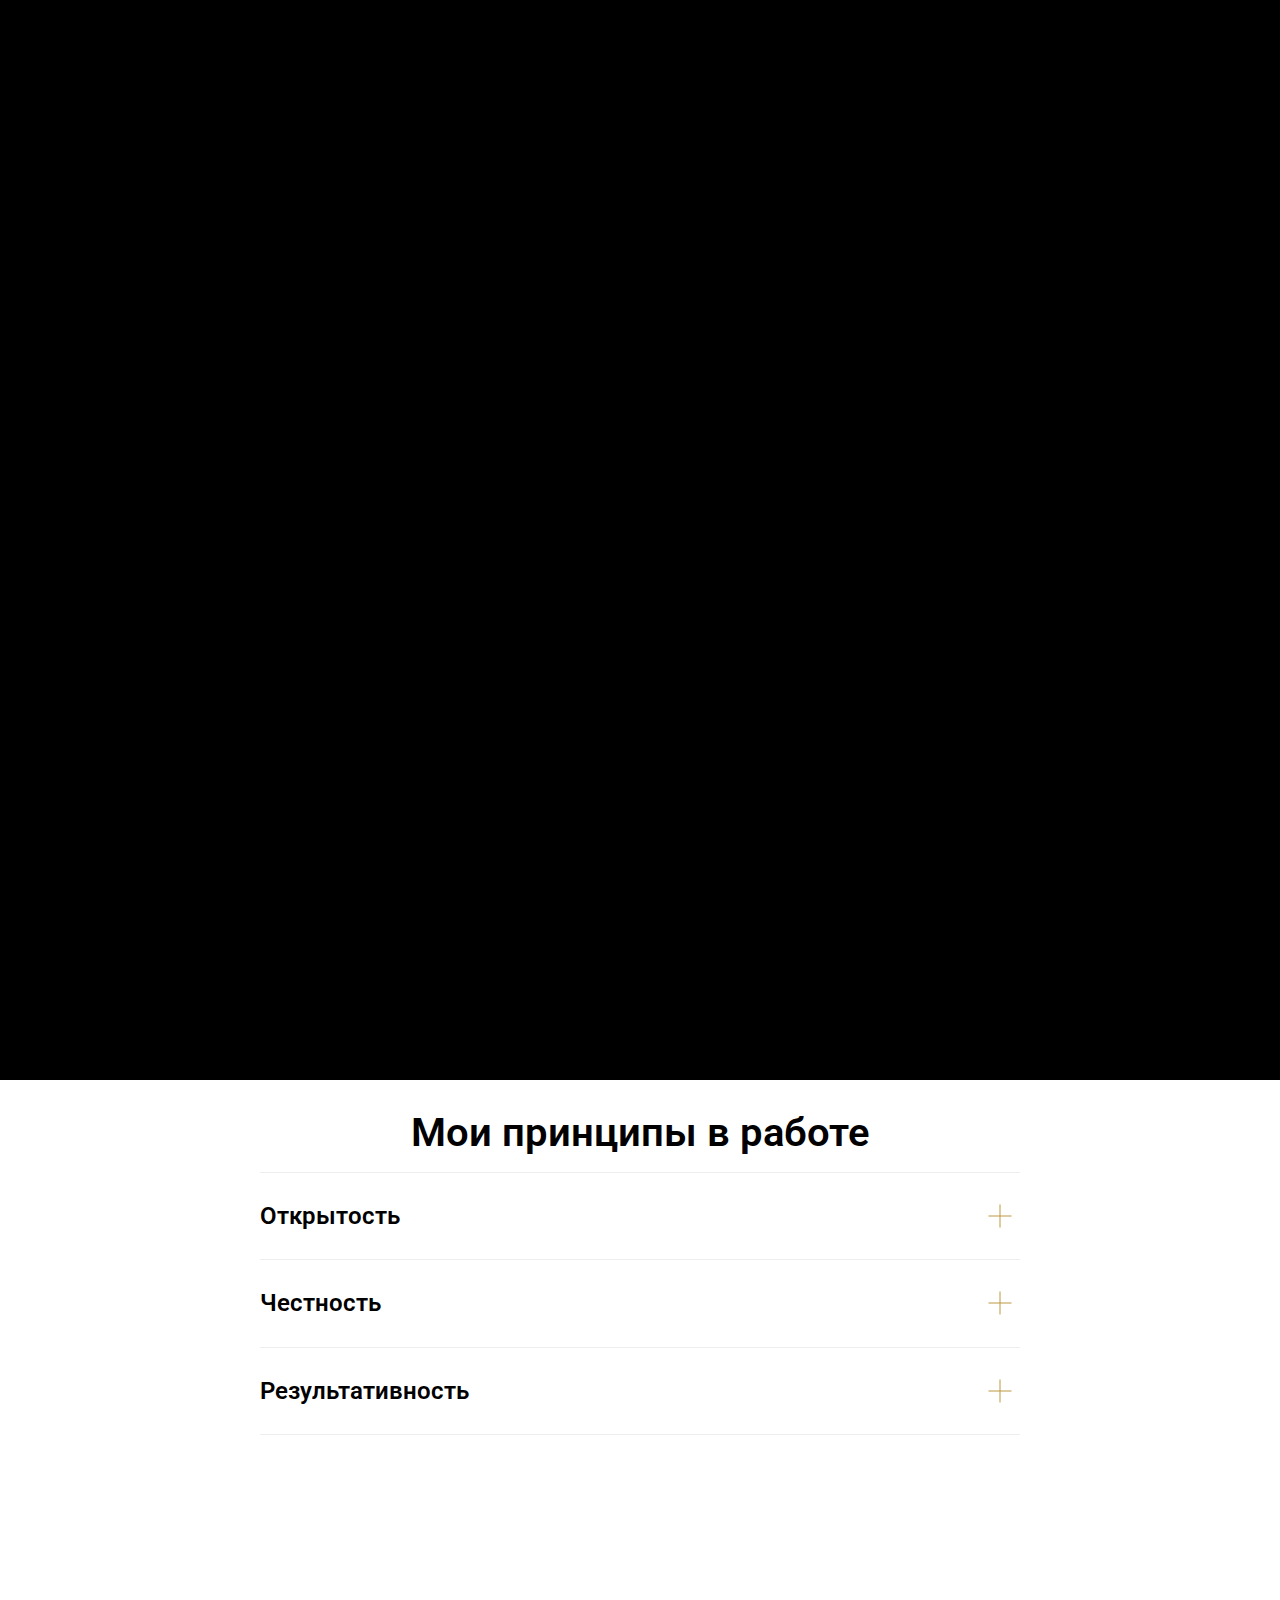
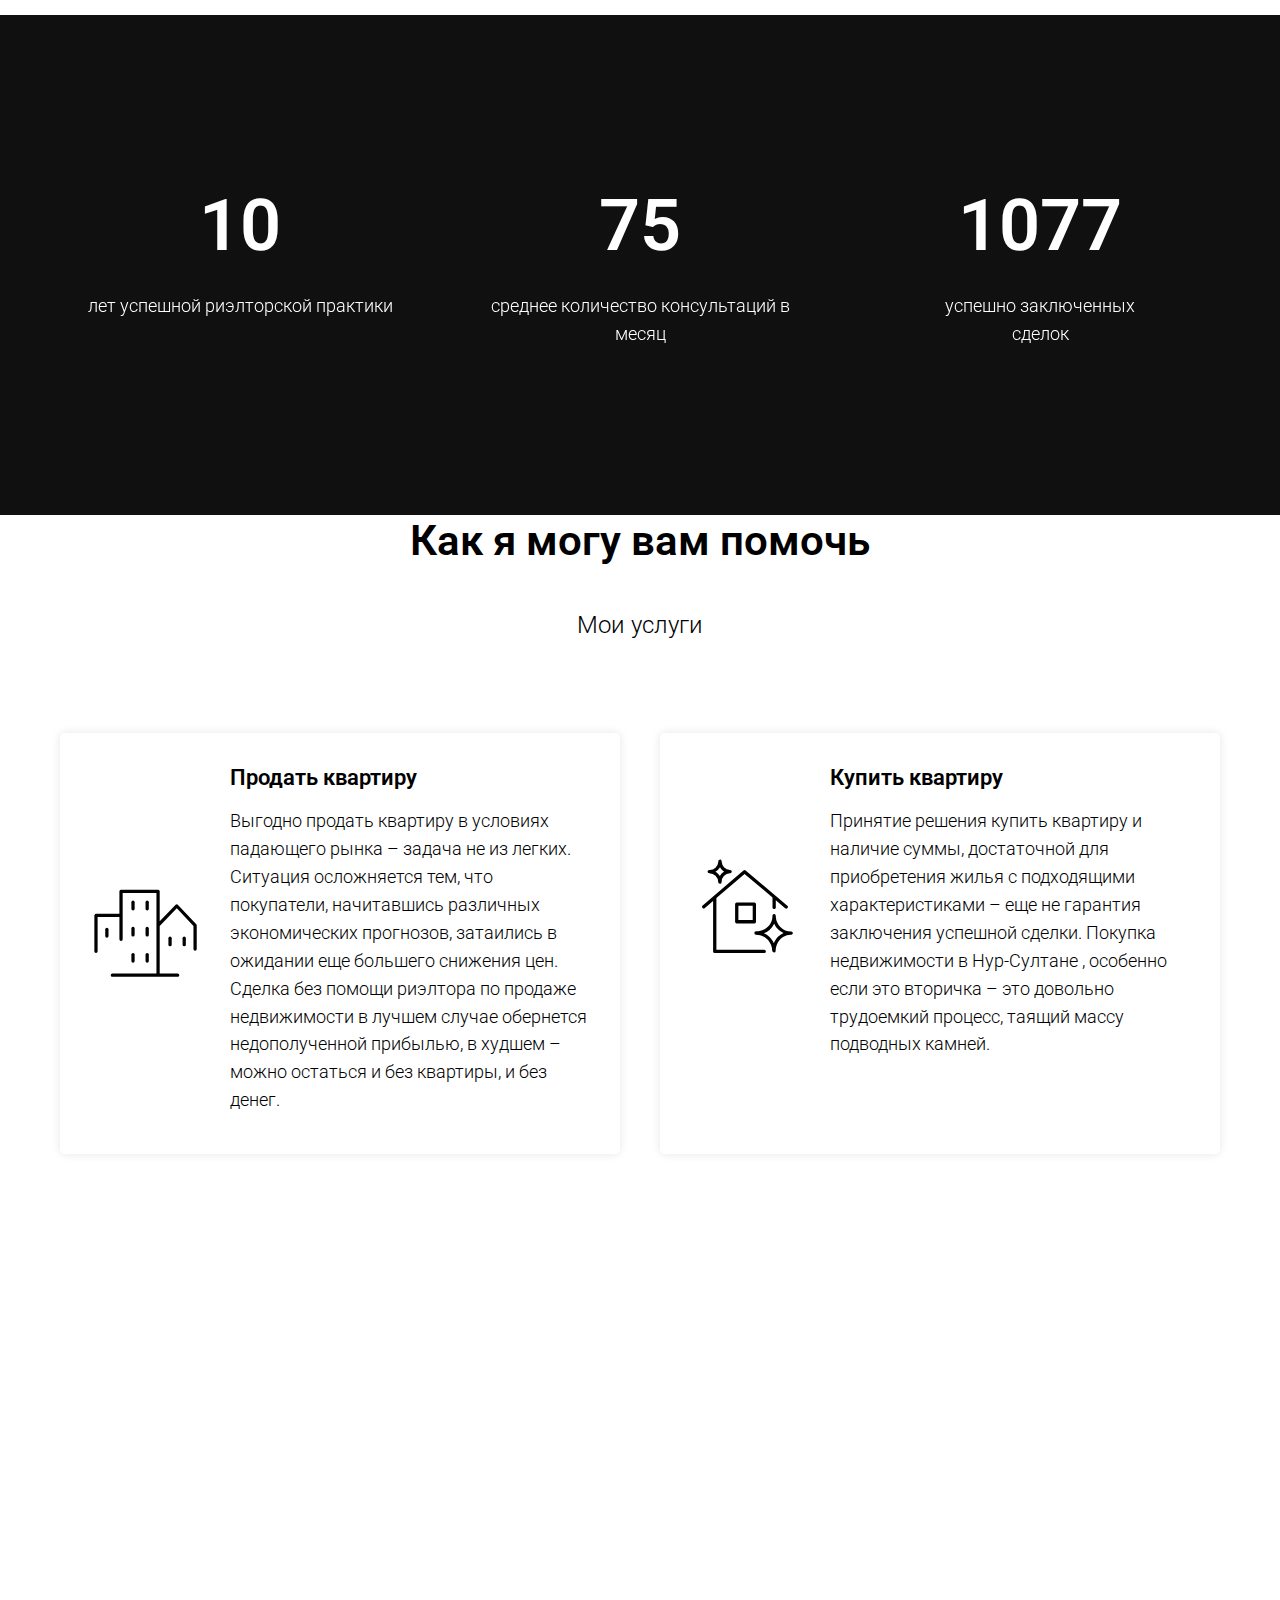
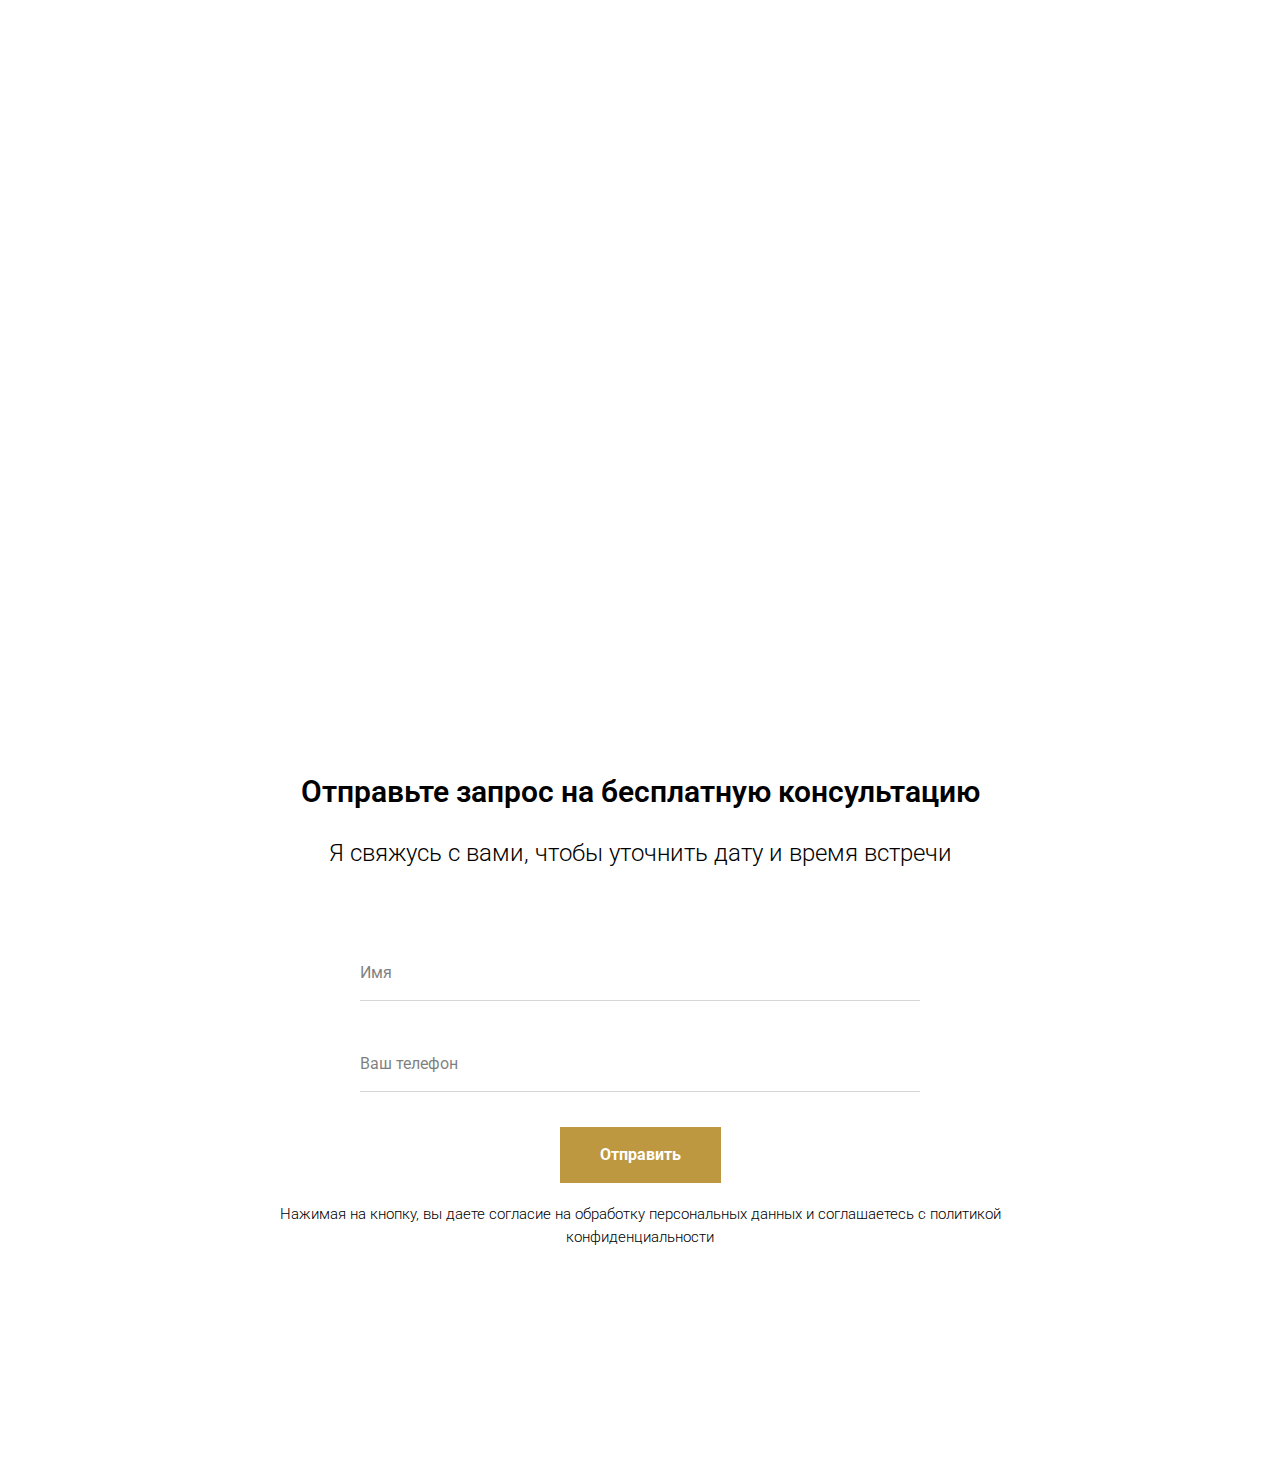
==== commit c263438b: "delete div" ====
--- a/index.html
+++ b/index.html
@@ -82,6 +82,32 @@
         });
       }
     </script>
+    <!-- Global site tag (gtag.js) - Google Ads: 797504689 -->
+<script async src="https://www.googletagmanager.com/gtag/js?id=AW-797504689"></script>
+<script>
+  window.dataLayer = window.dataLayer || [];
+  function gtag(){dataLayer.push(arguments);}
+  gtag('js', new Date());
+
+  gtag('config', 'AW-797504689');
+</script>
+<!-- Event snippet for клик по номеру телефона conversion page
+In your html page, add the snippet and call gtag_report_conversion when someone clicks on the chosen link or button. -->
+<script>
+  function gtag_report_conversion(url) {
+    var callback = function () {
+      if (typeof(url) != 'undefined') {
+        window.location = url;
+      }
+    };
+    gtag('event', 'conversion', {
+        'send_to': 'AW-797504689/CYzaCLbQrosCELHpo_wC',
+        'event_callback': callback
+    });
+    return false;
+  }
+  </script>
+  
   </head>
   <body class="t-body" style="margin: 0">
     <!--allrecords-->
@@ -194,6 +220,7 @@
                       </div>
                       <div class="t182__buttons">
                         <a
+                          onclick="return gtag_report_conversion('tel:+77077050975');"
                           href="tel:+77077050975"
                           target=""
                           class="t-btn t-animate"
@@ -847,291 +874,8 @@
           });
         </script>
       </div>
-      <div
-        id="rec229248161"
-        class="r t-rec t-rec_pt_120 t-rec_pb_0"
-        style="padding-top: 120px; padding-bottom: 0px"
-        data-record-type="60"
-      >
-        <!-- T050 -->
-        <div class="t050">
-          <div class="t-container t-align_center">
-            <div class="t-col t-col_10 t-prefix_1">
-              <div
-                class="t050__title t-title t-title_xxl"
-                field="title"
-                style=""
-              >
-                <div style="font-size: 42px" data-customstyle="yes">
-                  <span style="font-size: 42px">Горячие предложения</span>
-                </div>
-              </div>
-            </div>
-          </div>
-        </div>
-      </div>
-      <div
-        id="rec229224362"
-        class="r t-rec t-rec_pt_90 t-rec_pb_0"
-        style="padding-top: 90px; padding-bottom: 0px"
-        data-animationappear="off"
-        data-record-type="670"
-      >
-        <div class="t670">
-          <div class="t-slds" style="visibility: hidden">
-            <div class="t-container t-slds__main">
-              <div class="t-slds__container t-width t-width_9 t-margin_auto">
-                <div
-                  class="t-slds__items-wrapper t-slds_animated-none t-slds__witharrows"
-                  data-slider-transition="300"
-                  data-slider-with-cycle="true"
-                  data-slider-correct-height="true"
-                  data-auto-correct-mobile-width="false"
-                  data-slider-arrows-nearpic="yes"
-                >
-                  <div
-                    class="t-slds__item t-slds__item_active"
-                    data-slide-index="1"
-                  >
-                    <div
-                      class="t-width t-width_9 t-margin_auto"
-                      itemscope=""
-                      itemtype="http://schema.org/ImageObject"
-                    >
-                      <div class="t-slds__wrapper t-align_center">
-                        <meta
-                          itemprop="image"
-                          content="https://static.tildacdn.com/tild3266-3137-4333-b064-313131313735/_-1.png"
-                        />
-                        <div class="t670__imgwrapper" bgimgfield="gi_img__0">
-                          <div
-                            class="t-slds__bgimg t-bgimg"
-                            data-original="https://static.tildacdn.com/tild3266-3137-4333-b064-313131313735/_-1.png"
-                            style="
-                              background-image: url('tild3266-3137-4333-b064-313131313735/-/resizeb/20x/_-1.png');
-                            "
-                          ></div>
-                          <div
-                            class="t670__separator"
-                            data-slider-image-width="860"
-                            data-slider-image-height="550"
-                          ></div>
-                        </div>
-                      </div>
-                    </div>
-                  </div>
-                  <div class="t-slds__item" data-slide-index="2">
-                    <div
-                      class="t-width t-width_9 t-margin_auto"
-                      itemscope=""
-                      itemtype="http://schema.org/ImageObject"
-                    >
-                      <div class="t-slds__wrapper t-align_center">
-                        <meta
-                          itemprop="image"
-                          content="https://static.tildacdn.com/tild3536-3837-4439-b533-633734623031/bi.png"
-                        />
-                        <div class="t670__imgwrapper" bgimgfield="gi_img__1">
-                          <div
-                            class="t-slds__bgimg t-bgimg"
-                            data-original="https://static.tildacdn.com/tild3536-3837-4439-b533-633734623031/bi.png"
-                            style="
-                              background-image: url('tild3536-3837-4439-b533-633734623031/-/resizeb/20x/bi.png');
-                            "
-                          ></div>
-                          <div
-                            class="t670__separator"
-                            data-slider-image-width="860"
-                            data-slider-image-height="550"
-                          ></div>
-                        </div>
-                      </div>
-                    </div>
-                  </div>
-                  <div class="t-slds__item" data-slide-index="3">
-                    <div
-                      class="t-width t-width_9 t-margin_auto"
-                      itemscope=""
-                      itemtype="http://schema.org/ImageObject"
-                    >
-                      <div class="t-slds__wrapper t-align_center">
-                        <meta
-                          itemprop="image"
-                          content="https://static.tildacdn.com/tild3132-6264-4165-b266-393865306565/5601fbc6fb28f2674cb1.jpeg"
-                        />
-                        <div class="t670__imgwrapper" bgimgfield="gi_img__2">
-                          <div
-                            class="t-slds__bgimg t-bgimg"
-                            data-original="https://static.tildacdn.com/tild3132-6264-4165-b266-393865306565/5601fbc6fb28f2674cb1.jpeg"
-                            style="
-                              background-image: url('tild3132-6264-4165-b266-393865306565/-/resizeb/20x/5601fbc6fb28f2674cb1.jpeg');
-                            "
-                          ></div>
-                          <div
-                            class="t670__separator"
-                            data-slider-image-width="860"
-                            data-slider-image-height="550"
-                          ></div>
-                        </div>
-                      </div>
-                    </div>
-                  </div>
-                  <div class="t-slds__item" data-slide-index="4">
-                    <div
-                      class="t-width t-width_9 t-margin_auto"
-                      itemscope=""
-                      itemtype="http://schema.org/ImageObject"
-                    >
-                      <div class="t-slds__wrapper t-align_center">
-                        <meta
-                          itemprop="image"
-                          content="https://static.tildacdn.com/tild6139-3935-4334-a161-653632653538/e23e45e8188915274e5c.jpeg"
-                        />
-                        <div class="t670__imgwrapper" bgimgfield="gi_img__3">
-                          <div
-                            class="t-slds__bgimg t-bgimg"
-                            data-original="https://static.tildacdn.com/tild6139-3935-4334-a161-653632653538/e23e45e8188915274e5c.jpeg"
-                            style="
-                              background-image: url('tild6139-3935-4334-a161-653632653538/-/resizeb/20x/e23e45e8188915274e5c.jpeg');
-                            "
-                          ></div>
-                          <div
-                            class="t670__separator"
-                            data-slider-image-width="860"
-                            data-slider-image-height="550"
-                          ></div>
-                        </div>
-                      </div>
-                    </div>
-                  </div>
-                </div>
-              </div>
-              <div
-                class="t-slds__arrow_container t-slds__arrow_container-outside"
-              >
-                <div
-                  class="t-slds__arrow_wrapper t-slds__arrow_wrapper-left"
-                  data-slide-direction="left"
-                >
-                  <div
-                    class="t-slds__arrow t-slds__arrow-left t-slds__arrow-withbg"
-                    style="
-                      width: 40px;
-                      height: 40px;
-                      background-color: rgba(232, 232, 232, 1);
-                    "
-                  >
-                    <div
-                      class="t-slds__arrow_body t-slds__arrow_body-left"
-                      style="width: 9px"
-                    >
-                      <svg
-                        style="display: block"
-                        viewbox="0 0 9.3 17"
-                        xmlns="http://www.w3.org/2000/svg"
-                        xmlns:xlink="http://www.w3.org/1999/xlink"
-                      >
-                        <desc>Left</desc>
-                        <polyline
-                          fill="none"
-                          stroke="#000000"
-                          stroke-linejoin="butt"
-                          stroke-linecap="butt"
-                          stroke-width="1"
-                          points="0.5,0.5 8.5,8.5 0.5,16.5"
-                        ></polyline>
-                      </svg>
-                    </div>
-                  </div>
-                </div>
-                <div
-                  class="t-slds__arrow_wrapper t-slds__arrow_wrapper-right"
-                  data-slide-direction="right"
-                >
-                  <div
-                    class="t-slds__arrow t-slds__arrow-right t-slds__arrow-withbg"
-                    style="
-                      width: 40px;
-                      height: 40px;
-                      background-color: rgba(232, 232, 232, 1);
-                    "
-                  >
-                    <div
-                      class="t-slds__arrow_body t-slds__arrow_body-right"
-                      style="width: 9px"
-                    >
-                      <svg
-                        style="display: block"
-                        viewbox="0 0 9.3 17"
-                        xmlns="http://www.w3.org/2000/svg"
-                        xmlns:xlink="http://www.w3.org/1999/xlink"
-                      >
-                        <desc>Right</desc>
-                        <polyline
-                          fill="none"
-                          stroke="#000000"
-                          stroke-linejoin="butt"
-                          stroke-linecap="butt"
-                          stroke-width="1"
-                          points="0.5,0.5 8.5,8.5 0.5,16.5"
-                        ></polyline>
-                      </svg>
-                    </div>
-                  </div>
-                </div>
-              </div>
-              <div class="t-slds__bullet_wrapper">
-                <div
-                  class="t-slds__bullet t-slds__bullet_active"
-                  data-slide-bullet-for="1"
-                >
-                  <div
-                    class="t-slds__bullet_body"
-                    style="background-color: #c7c7c7"
-                  ></div>
-                </div>
-                <div class="t-slds__bullet" data-slide-bullet-for="2">
-                  <div
-                    class="t-slds__bullet_body"
-                    style="background-color: #c7c7c7"
-                  ></div>
-                </div>
-                <div class="t-slds__bullet" data-slide-bullet-for="3">
-                  <div
-                    class="t-slds__bullet_body"
-                    style="background-color: #c7c7c7"
-                  ></div>
-                </div>
-                <div class="t-slds__bullet" data-slide-bullet-for="4">
-                  <div
-                    class="t-slds__bullet_body"
-                    style="background-color: #c7c7c7"
-                  ></div>
-                </div>
-              </div>
-              <div class="t-slds__caption__container"></div>
-            </div>
-          </div>
-        </div>
-        <script type="text/javascript">
-          $(document).ready(function () {
-            t670_init("229224362");
-            t_sldsInit("229224362");
-          });
-          $(".t670").bind("displayChanged", function () {
-            t_slds_updateSlider("229224362");
-            t_slds_positionArrows("229224362");
-          });
-        </script>
-        <style type="text/css">
-          #rec229224362 .t-slds__bullet_active .t-slds__bullet_body {
-            background-color: #222 !important;
-          }
-          #rec229224362 .t-slds__bullet:hover .t-slds__bullet_body {
-            background-color: #222 !important;
-          }
-        </style>
-      </div>
+   
+     
       <div
         id="rec217210520"
         class="r t-rec t-rec_pt_120 t-rec_pb_90"
